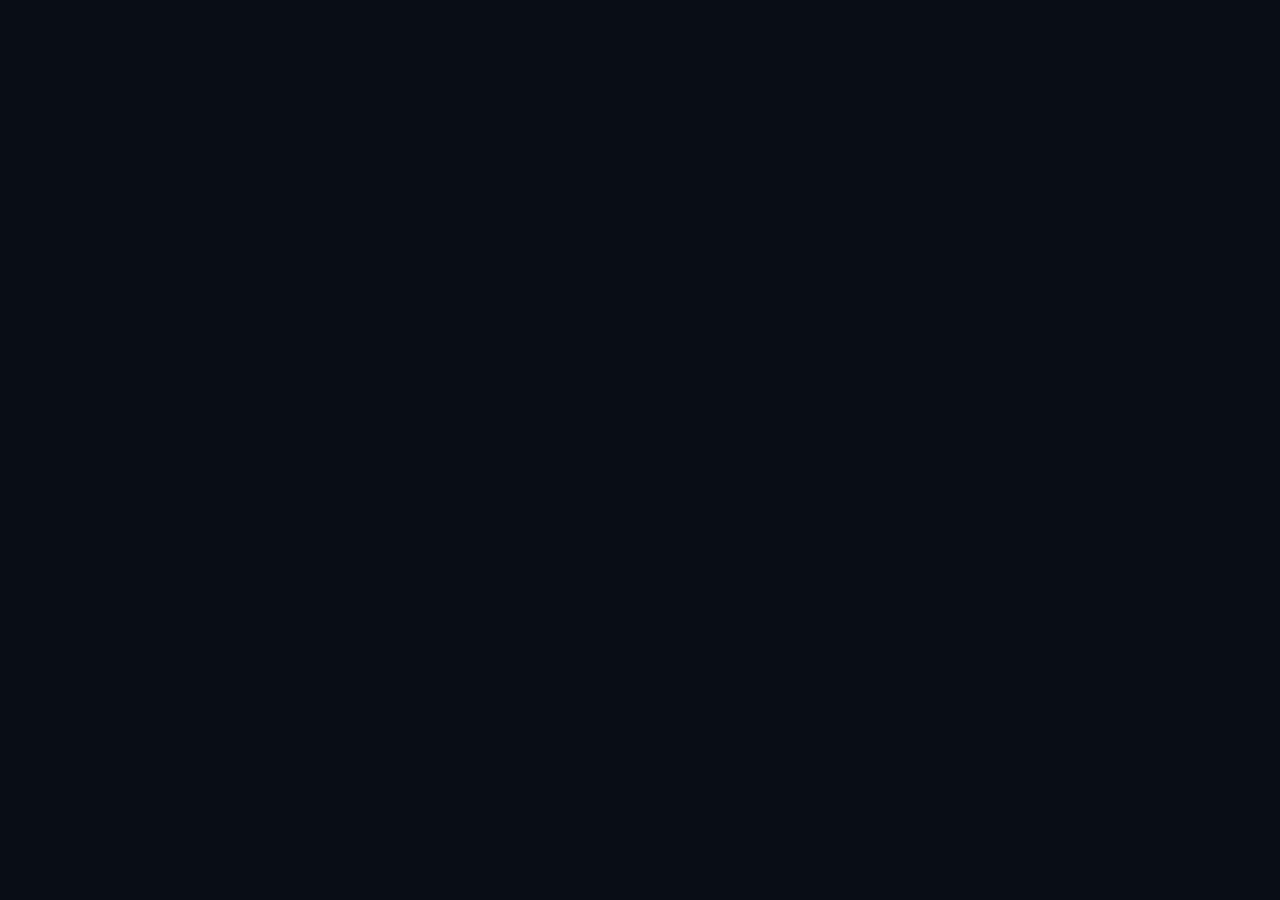
==== Test/index.html @ 2231ccc8 "Add files via upload" ====
<!DOCTYPE html>
<html lang="en">
<head>
  <meta charset="UTF-8">
  <meta name="viewport" content="width=device-width, initial-scale=1.0, maximum-scale=1.0, user-scalable=no, viewport-fit=cover">
  <meta name="robots" content="noindex, nofollow, noarchive">
  <meta name="apple-mobile-web-app-capable" content="yes">
  <meta name="apple-mobile-web-app-status-bar-style" content="black-translucent">
  <meta name="nanaphone-page-version" content="2.9.3">
  <script>
    window.__NANA_PAGE_VERSION = "2.9.3";
    (function () {
      function ok() {
        var sv = (getComputedStyle(document.documentElement).getPropertyValue('--nana-styles-version') || '').replace(/["'\s]/g, '');
        return window.__nanaAppLoaded === true && sv !== '';
      }
      setTimeout(function () {
        if (ok() || !document.body) return;
        var d = document.createElement('div');
        d.style.cssText = 'position:fixed;left:0;right:0;bottom:0;z-index:99999;background:#7c2d12;color:#fff;font:700 20px sans-serif;padding:14px;text-align:center;';
        d.innerText = 'Loading NanaPhone... (page v2.9.3) - retrying';
        document.body.appendChild(d);
      }, 15000);
      setInterval(function () { if (!ok()) window.location.reload(); }, 60000);
    })();
  </script>
  <title>NanaPhone Portal</title>
  <script crossorigin src="https://unpkg.com/@daily-co/daily-js"></script>
  <link rel="stylesheet" href="styles.css?v=2.9.3">
</head>
<body>
  <!-- Top 62px No-Touch Orientation Banner (Day, Time of Day, Date & Clock) -->
  <div id="nana-top-orientation-bar"></div>

  <div id="brightness-overlay" onclick="wakeScreenAndResetDimTimer()"></div>

  <div id="night-dimmer" onclick="wakeFromNightMode()">
    <div id="night-clock" style="font-size:5.5rem;font-weight:bold;color:#fef08a;"></div>
    <p style="margin:8px 0 4px 0;">🌙 Do Not Disturb / Night Mode</p>
    <p style="font-size:1.4rem;">Tap anywhere on screen to wake up for 15 minutes</p>
  </div>

  <!-- Supervisor PIN & Controls -->
  <div id="admin-pin-modal">
    <h1 id="admin-modal-title" style="font-size:1.9rem;color:#fef08a;margin:0;">⚙️ Supervisor & Tablet Controls</h1>
    <div class="file-versions-line" style="font-size:0.85rem;font-family:monospace;margin:2px 0 8px 0;"></div>
    <p id="admin-modal-sub" style="font-size:1rem;color:#cbd5e1;margin:4px 0 0 0;">Enter 4-digit Supervisor PIN to unlock settings & updates</p>
    <div id="pin-keypad-section" style="display:flex;flex-direction:column;align-items:center;">
      <div id="pin-dots-display" class="pin-dots"></div>
      <div id="pin-keypad-grid" class="keypad-grid"></div>
    </div>
    <div id="admin-actions-section" class="admin-actions-box">
      <div id="gear-settings-mount" style="width:100%;"></div>
      <div class="admin-grid-2col">
        <button class="admin-action-btn" style="background:#059669;color:#fff;" onclick="adminExecuteAction('update_apk')">⬇️ Update APK (nanaphone.apk)</button>
        <button class="admin-action-btn" style="background:#0d9488;color:#fff;" onclick="adminExecuteAction('update_web')">🔄 Reload Web UI & Cache</button>
        <button class="admin-action-btn" style="background:#7c3aed;color:#fff;" onclick="adminExecuteAction('pin_screen')">📌 Pin App Screen</button>
        <button class="admin-action-btn" style="background:#2563eb;color:#fff;" onclick="adminExecuteAction('settings')">⚙️ Android Settings</button>
        <button class="admin-action-btn" style="background:#0284c7;color:#fff;" onclick="adminExecuteAction('wifi')">📶 Wi-Fi Settings</button>
        <button class="admin-action-btn" style="background:#d97706;color:#000;" onclick="adminExecuteAction('launcher')">🏠 Lenovo Launcher</button>
      </div>
      <button class="admin-action-btn" style="width:100%;background:#22c55e;color:#000;font-size:1.3rem;" onclick="adminExecuteAction('relock')">🔒 Re-Lock Kiosk & Close Menu</button>
    </div>
  </div>

  <!-- Confirm Call Screen (15s Auto-Cancel) -->
  <div id="confirm-modal">
    <h1 id="confirm-prompt-title" style="font-size:3.2rem;color:#ffff00;margin:0 0 14px 0;">Call Family?</h1>
    <img id="confirm-photo" src="" alt="Family Member">
    <p id="confirm-missed-note" style="font-size:1.5rem;color:#fca5a5;margin:0 0 6px 0;font-weight:800;display:none;"></p>
    <p style="font-size:1.5rem;color:#cbd5e1;margin:0;">Cancels in <span id="confirm-timer" style="color:#f87171;font-weight:bold;">15</span>s</p>
    <div class="confirm-btn-row">
      <button class="confirm-btn" style="background:#22c55e;color:#000;" onclick="executeConfirmedCall()">📞 YES, CALL NOW</button>
      <button class="confirm-btn" style="background:#ef4444;color:#fff;" onclick="dismissCallConfirm()">✖ NO, GO BACK</button>
    </div>
  </div>

  <!-- Accidental End-Call Confirmation Modal on Family Screen -->
  <div id="end-call-confirm-modal">
    <div class="end-confirm-card">
      <div style="font-size:1.85rem;font-weight:900;color:#fef08a;">☎️ End Call with Nana?</div>
      <div style="font-size:1.05rem;color:#cbd5e1;font-weight:700;">Tap "Keep Talking" if you pressed End Call by accident.</div>
      <div style="display:flex;gap:14px;width:100%;margin-top:6px;">
        <button class="confirm-btn" style="flex:1;background:#22c55e;color:#000;font-size:1.25rem;padding:14px 10px;" onclick="dismissEndCallConfirm()">📞 Keep Talking</button>
        <button class="confirm-btn" style="flex:1;background:#ef4444;color:#fff;font-size:1.25rem;padding:14px 10px;" onclick="confirmFamilyEndCallNow()">☎️ Yes, End Call</button>
      </div>
    </div>
  </div>

  <!-- Yes / No Question Pop-Up Modal on Nana's Screen -->
  <div id="nana-question-modal">
    <div class="q-popup-card">
      <div class="q-sender-badge" id="q-popup-sender">💬 Question from Family</div>
      <div class="q-main-text" id="q-popup-text">Would you like a cup of tea?</div>
      <div class="q-btn-row">
        <button class="q-giant-choice q-yes-btn" onclick="submitNanaQuestionAnswer('YES')">✅ YES</button>
        <button class="q-giant-choice q-no-btn" onclick="submitNanaQuestionAnswer('NO')">✖ NO</button>
      </div>
    </div>
  </div>

  <!-- Senior Telegram Chat & Fullscreen Keyboard -->
  <div id="bulletin-modal" oncontextmenu="return false;">
    <div class="tg-header">
      <div class="nana-nav-pills">
        <button class="nav-pill-btn calls-pill" onclick="switchNanaMainTab('calls')">📞 Family Calls</button>
        <button class="nav-pill-btn chat-pill-x active-tab">✈️ Family Chat</button>
        <button class="nav-pill-btn radio-pill-x" onclick="switchNanaMainTab('radio')">🎻 Classic FM</button>
        <button class="nav-pill-btn video-pill-x" onclick="switchNanaMainTab('video')">🎬 Video</button>
      </div>
      <div id="tg-send-status" style="font-size:0.95rem;color:#4ade80;font-weight:800;">🟢 Connected to Family Group</div>
    </div>
    <div id="bulletin-posts-container" class="tg-chat-feed" onscroll="handleChatScroll(this)"></div>
    <div class="tg-composer-area">
      <div class="tg-input-row">
        <input id="nana-chat-input" type="hidden" value="" />
        <div id="nana-chat-display" class="tg-text-display" onclick="openSeniorKeyboard()">
          <span id="nana-chat-placeholder" class="tg-placeholder">Tap here to open big keyboard...</span>
          <span id="nana-chat-typed"></span><span id="nana-chat-cursor" class="tg-flashing-cursor"></span>
        </div>
        <button class="tg-send-btn" onclick="submitTypedNanaMessage()"><span>Send</span> <span>➤</span></button>
      </div>
    </div>
    <div id="senior-onscreen-keyboard" oncontextmenu="return false;">
      <div class="emoji-fav-row">
        <button class="emoji-key-btn" onpointerdown="typeSeniorKey('💋', event)">💋</button>
        <button class="emoji-key-btn" onpointerdown="typeSeniorKey('❤️', event)">❤️</button>
        <button class="emoji-key-btn" onpointerdown="typeSeniorKey('☘️', event)">☘️</button>
        <button class="emoji-key-btn" onpointerdown="typeSeniorKey('👍', event)">👍</button>
        <button class="emoji-key-btn" onpointerdown="typeSeniorKey('😘', event)">😘</button>
      </div>
      <div id="senior-kb-letters-container" class="kb-rows-wrapper"></div>
      <div class="kb-bottom-bar">
        <button class="kb-letter-btn kb-view-msgs-btn" style="background:#334155;color:#fff;" onclick="kbHideTapped()">🔽 View Messages</button>
        <button class="kb-letter-btn" style="background:var(--key-bg);" onpointerdown="typeSeniorKey(' ', event)">SPACE BAR</button>
        <button class="kb-letter-btn" style="background:#22c55e;color:#000;font-size:1.6rem;" onclick="submitTypedNanaMessage()">Send ➤</button>
      </div>
    </div>
  </div>

  <!-- Ringtone Setup Guide Modal -->
  <div id="phone-guide-modal">
    <h2 style="font-size:1.65rem;color:#fef08a;margin:0 0 6px 0;">🔔 Make Nana's Calls Ring Loudly</h2>
    <p style="font-size:0.95rem;color:#cbd5e1;margin:0 0 14px 0;max-width:600px;">Because Nana calls via Telegram notifications (6 rings over 50 seconds), follow the steps below so your phone rings loudly:</p>
    <div class="guide-tabs">
      <button id="tab-btn-ios" class="guide-tab-btn active" onclick="switchGuideTab('ios')">🍏 iPhone (iOS) Guide</button>
      <button id="tab-btn-android" class="guide-tab-btn" onclick="switchGuideTab('android')">🤖 Android Guide</button>
    </div>
    <div id="guide-content-ios" class="guide-box">
      <div class="guide-step"><strong>Step 1: Link the Telegram Bot</strong><br>Tap <em>"1. Connect Telegram"</em> on the main screen and tap <strong>Start</strong> in Telegram.</div>
      <div class="guide-step"><strong>Step 2: Set a Long Ringtone in Telegram</strong><br>Tap the Bot's name &rarr; <strong>Mute (Bell)</strong> &rarr; <strong>Customize</strong> &rarr; <strong>Sound</strong> and pick a long ringtone.</div>
      <div class="guide-step"><strong>Step 3: Bypass Do Not Disturb</strong><br>iPhone <strong>Settings</strong> &rarr; <strong>Focus</strong> &rarr; <strong>Do Not Disturb</strong> &rarr; <strong>Apps</strong> &rarr; add <strong>Telegram</strong>.</div>
    </div>
    <div id="guide-content-android" class="guide-box" style="display:none;">
      <div class="guide-step"><strong>Step 1: Link the Telegram Bot</strong><br>Tap <em>"1. Connect Telegram"</em> on the main screen and tap <strong>Start</strong> in Telegram.</div>
      <div class="guide-step"><strong>Step 2: Set a Long Ringtone</strong><br>Tap the Bot's name &rarr; <strong>Notifications</strong> &rarr; <strong>Customize</strong> &rarr; set Priority to <strong>Urgent</strong>.</div>
      <div class="guide-step"><strong>Step 3: Override Do Not Disturb</strong><br>Long-press Telegram icon &rarr; <strong>App Info</strong> &rarr; <strong>Notifications</strong> &rarr; toggle ON <strong>Override Do Not Disturb</strong>.</div>
    </div>
    <button class="cancel-btn" style="background:#22c55e;color:#000;padding:12px 40px;font-size:1.35rem;" onclick="closePhoneGuideModal()">✔ Got It</button>
  </div>

  <!-- 1. Nana's Main Grid Screen -->
  <div id="grid-screen" class="screen">
    <div class="header-bar">
      <div class="header-title" id="grid-header-title">Tap a photo to call family</div>
      <div class="header-pills">
        <div class="nav-pill-btn calls-pill active-tab" onclick="switchNanaMainTab('calls')">📞 Family Calls</div>
        <div class="chat-pill" onclick="openFamilyBulletin()">✈️ Family Chat <span id="chat-unread-badge" class="chat-unread-badge">NEW</span></div>
        <div class="radio-pill" onclick="openRadioScreen()">🎻 Classic FM</div>
        <div class="nav-pill-btn video-pill-x" onclick="openVideoScreen()">🎬 Video</div>
        <div id="clock" class="clock-pill">12:00</div>
        <div class="gear-pill" onclick="openAdminPinModal()">⚙️ v2.9.3</div>
      </div>
    </div>
    <div id="message-ticker-bar" class="message-ticker-bar" onclick="openFamilyBulletin()">
      <span id="ticker-preview-text">💬 New family message! Tap to open chat</span>
      <span style="font-weight:900;color:#fef08a;white-space:nowrap;">Open Chat ➔</span>
    </div>
    <div id="missed-call-banner">
      <div class="missed-label">📞 Missed Calls:</div>
      <div id="missed-chips-container" class="missed-chips-row"></div>
    </div>
    <div id="todays-calls-reassurance-banner">
      <span style="white-space:nowrap;color:#4ade80;">💚 Spoken to Today:</span>
      <div id="todays-calls-chips-container" class="todays-calls-chips"></div>
    </div>
    <div id="calling-off-card" style="flex:1;width:100%;flex-direction:column;align-items:center;justify-content:center;text-align:center;padding:24px;gap:18px;">
      <div style="font-size:4rem;">💬</div>
      <div style="font-size:2.2rem;font-weight:900;color:var(--text-accent);">Video calling is switched off for now</div>
      <div style="font-size:1.6rem;font-weight:700;color:var(--text-muted);">You can still read and send Family Chat messages and listen to Classic FM.</div>
      <button class="tone-btn" style="font-size:1.6rem;padding:14px 28px;" onclick="openFamilyBulletin()">✈️ Open Family Chat</button>
    </div>
    <div id="family-grid" class="family-grid"></div>
  </div>

  <!-- 1B. Nana's Radio Screen -->
  <div id="radio-screen" class="screen" style="justify-content:space-between;padding:68px 18px 24px 18px;">
    <div class="nana-top-nav">
      <div class="nana-nav-pills">
        <button class="nav-pill-btn calls-pill" onclick="switchNanaMainTab('calls')">📞 Family Calls</button>
        <button class="nav-pill-btn chat-pill-x" onclick="switchNanaMainTab('chat')">✈️ Family Chat</button>
        <button class="nav-pill-btn radio-pill-x active-tab">🎻 Classic FM</button>
        <button class="nav-pill-btn video-pill-x" onclick="switchNanaMainTab('video')">🎬 Video</button>
      </div>
      <div id="radio-status-label" style="font-size:1.45rem;font-weight:900;color:var(--text-accent);">Radio Off</div>
    </div>
    <div style="display:flex;flex-direction:column;align-items:center;justify-content:center;flex:1;width:100%;">
      <button class="giant-radio-btn" id="btn-classicfm" onclick="toggleClassicFM()">
        <span style="font-size:4rem;">🎻</span><span>Classic FM Radio</span>
        <span id="radio-action-prompt" style="font-size:1.25rem;font-weight:700;color:var(--text-muted);">(Tap to Start Radio)</span>
      </button>
    </div>
    <div style="width:100%;background:var(--bg-card);border:3px solid var(--border-main);border-radius:24px;padding:14px 18px;display:flex;align-items:center;justify-content:space-between;gap:12px;">
      <div style="font-size:1.35rem;font-weight:900;color:var(--text-accent);">🔊 Radio Vol: <span id="nana-vol-display">75%</span></div>
      <div style="display:flex;gap:12px;">
        <button class="vol-step-btn" style="font-size:1.5rem;padding:10px 22px;" onclick="adjustNanaRadioVolume(-15)">🔉 Quieter</button>
        <button class="vol-step-btn" style="font-size:1.5rem;padding:10px 22px;background:#0284c7;" onclick="adjustNanaRadioVolume(15)">🔊 Louder</button>
      </div>
      <button id="btn-bottom-radio-toggle" class="cancel-btn" style="font-size:1.35rem;padding:10px 24px;background:#059669;border-color:#4ade80;color:#fff;" onclick="toggleClassicFM()">▶️ Start Radio</button>
    </div>
    <audio id="nana-radio-stream" preload="none"></audio>
  </div>

  <!-- 1C. Nana's Video Player Screen -->
  <div id="video-screen" class="screen">
    <div class="nana-top-nav">
      <div class="nana-nav-pills">
        <button class="nav-pill-btn calls-pill" onclick="switchNanaMainTab('calls')">📞 Family Calls</button>
        <button class="nav-pill-btn chat-pill-x" onclick="switchNanaMainTab('chat')">✈️ Family Chat</button>
        <button class="nav-pill-btn radio-pill-x" onclick="switchNanaMainTab('radio')">🎻 Classic FM</button>
        <button class="nav-pill-btn video-pill-x active-tab">🎬 Video</button>
      </div>
      <div id="video-title-banner" style="font-size:1.3rem;font-weight:900;color:var(--text-accent);overflow:hidden;text-overflow:ellipsis;white-space:nowrap;">🎬 Family Video Player</div>
    </div>
    <div class="video-stage-box" id="video-stage-touch" onclick="handleVideoStageTap(event)">
      <video id="nana-video-el" playsinline preload="metadata"></video>
      <div id="video-tap-overlay">
        <div id="video-overlay-icon" style="font-size:4.2rem;">▶️</div>
        <div id="video-overlay-main">Tap Screen to Play Video</div>
        <div id="video-overlay-sub" style="font-size:1.35rem;color:#cbd5e1;font-weight:700;">Touching the screen while playing pauses the video</div>
      </div>
    </div>
	<div class="video-bottom-bar">
      <div style="font-size:1.35rem;font-weight:900;color:var(--text-accent);">🔊 Video Vol: <span id="nana-video-vol-display">80%</span></div>
      <div style="display:flex;gap:12px;">
        <button class="vol-step-btn" style="font-size:1.45rem;padding:10px 22px;" onclick="adjustNanaVideoVolume(-15)">🔉 Quieter</button>
        <button class="vol-step-btn" style="font-size:1.45rem;padding:10px 22px;background:#0284c7;" onclick="adjustNanaVideoVolume(15)">🔊 Louder</button>
      </div>
      <div style="display:flex;gap:10px;">
        <button id="btn-bottom-video-toggle" class="cancel-btn" style="font-size:1.35rem;padding:10px 22px;background:#059669;border-color:#4ade80;color:#fff;" onclick="toggleNanaVideoPlayback()">▶️ Play Video</button>
        <button class="cancel-btn" style="font-size:1.2rem;padding:10px 16px;background:#334155;border-color:#94a3b8;color:#fff;" onclick="restartNanaVideoFromBeginning()">⏮️ Restart</button>
      </div>
    </div>
  </div>

  <!-- 2. Outbound Call Screen -->
  <div id="outbound-screen" class="screen" style="background:#1e1b4b;justify-content:center;padding-top:68px;">
    <img id="outbound-photo" src="" style="width:180px;height:180px;border-radius:50%;border:7px solid #fff;margin-bottom:14px;object-fit:cover;">
    <h1 id="outbound-title" style="font-size:3.4rem;margin:0 0 8px 0;color:#fef08a;">Calling...</h1>
    <p id="outbound-sub" style="font-size:1.8rem;color:#cbd5e1;margin:0 0 20px 0;">Ringing their mobile now (1/6)...</p>
    <button class="cancel-btn" onclick="endCall(true)">✖ Cancel Call</button>
  </div>

  <!-- 3. Incoming Ring Screen -->
  <div id="ringing-screen" class="screen" style="background:#064e3b;justify-content:center;cursor:pointer;padding-top:68px;" onclick="answerCallAsNana()">
    <img id="caller-photo" src="" style="width:160px;height:160px;border-radius:50%;border:6px solid #fff;margin-bottom:10px;object-fit:cover;">
    <h1 id="caller-title" style="font-size:3.6rem;color:#fef08a;margin:0 0 14px 0;">Incoming Call!</h1>
    <button class="giant-btn" style="pointer-events:none;">📞 TOUCH ANYWHERE<br>TO ANSWER</button>
  </div>

  <!-- 4. Active Video Call Screen -->
  <div id="call-screen" class="screen" onclick="resetIdleTimer()">
    <div id="call-status-pill">🟢 Connected — Speak Normally</div>
    <div id="call-connecting-banner">📹 Connecting video...</div>
    <div id="in-call-volume-bar" style="flex-wrap:wrap;justify-content:flex-end;">
      <span>🔊 Tablet Vol: <strong id="in-call-vol-label" style="color:#fef08a;">85%</strong></span>
      <button class="vol-step-btn" onclick="stepNanaCallVolume(-15)">−</button>
      <button class="vol-step-btn" onclick="stepNanaCallVolume(15)">+</button>
      <button id="btn-family-voice-boost" class="vol-step-btn" style="background:#7c3aed;border-color:#fef08a;" onclick="cycleFamilyVoiceBoost()" title="Amplify Nana's incoming voice on your phone/laptop up to 300%">📢 Boost Nana: 180%</button>
      <button class="vol-step-btn" style="background:#0f766e;" onclick="switchFamilyCamera()">🔄 Flip Cam</button>
      <button id="in-call-settings-btn" class="vol-step-btn" style="background:#334155;display:none;" onclick="openSettingsModal()">⚙️</button>
    </div>
    <video id="remote-video" autoplay playsinline muted poster="[data-uri]"></video>
    <audio id="remote-audio" autoplay playsinline></audio>
    <video id="local-video" autoplay playsinline muted poster="[data-uri]"></video>
    <button id="hangup-btn" class="hangup-btn" onclick="promptEndCallConfirmation()">End Call</button>
  </div>

  <!-- 5. Family Member Screen (Organized into 3 Clean Tabs) -->
  <div id="family-screen" class="screen" style="justify-content:flex-start;gap:8px;padding:12px 12px 28px 12px;overflow-y:auto;">
    <div style="display:flex;align-items:center;gap:12px;margin-top:4px;">
      <img id="family-self-photo" src="" style="width:56px;height:56px;border-radius:50%;object-fit:cover;border:3px solid #fff;">
      <h1 id="family-greeting" style="font-size:1.45rem;margin:0;">Call Nana</h1>
    </div>
    <div id="nana-presence-card" style="background:#1e293b;border:2px solid #38bdf8;border-radius:14px;padding:8px 14px;font-size:0.95rem;line-height:1.4;width:92vw;max-width:540px;">Checking tablet status...</div>
    <button id="family-ring-btn" class="giant-btn" style="height:11vh;min-height:74px;font-size:1.85rem;width:92vw;max-width:540px;border-width:5px;border-radius:26px;" onclick="startCallFromFamily()">📹 Ring Nana Now</button>

    <div style="display:flex;gap:8px;width:92vw;max-width:540px;">
      <button class="tone-btn" style="flex:1;background:#0088cc;border-color:#7dd3fc;" onclick="openFamilyBulletin()">✈️ Family Chat</button>
      <button id="family-controls-btn" class="tone-btn" style="flex:1;background:#1e293b;border-color:#facc15;color:#fef08a;display:none;" onclick="openSettingsModal()">⚙️ Controls</button>
    </div>

    <!-- Family Portal 3-Tab Bar: 1. Availability -> 2. Ask Nana -> 3. Entertainment -->
    <div class="fam-tabs-bar">
      <button id="fam-tab-btn-avail" class="fam-tab-btn active" onclick="switchFamilyPortalTab('avail')">⏰ Availability</button>
      <button id="fam-tab-btn-ask" class="fam-tab-btn" onclick="switchFamilyPortalTab('ask')">❓ Ask Nana</button>
      <button id="fam-tab-btn-media" class="fam-tab-btn" onclick="switchFamilyPortalTab('media')">🎬 Entertainment</button>
    </div>

    <!-- Tab 1: Availability & Setup -->
    <div id="fam-pane-avail" class="fam-tab-pane active">
      <div class="settings-card" id="hide-me-card" style="width:100%;margin-bottom:0;padding:10px 12px;">
        <div class="settings-label" style="font-size:1.02rem;margin-bottom:2px;"><span>🙈 Hide Me Temporarily</span></div>
        <div class="settings-sub hide-status-lbl" style="font-weight:800;margin-bottom:6px;"></div>
        <div class="opt-row">
          <button class="opt-btn" style="padding:7px 4px;font-size:0.88rem;" onclick="hideMeFromNana('30m')">30m</button>
          <button class="opt-btn" style="padding:7px 4px;font-size:0.88rem;" onclick="hideMeFromNana('1h')">1h</button>
          <button class="opt-btn" style="padding:7px 4px;font-size:0.88rem;" onclick="hideMeFromNana('2h')">2h</button>
          <button class="opt-btn" style="padding:7px 4px;font-size:0.88rem;" onclick="hideMeFromNana('5h')">5h</button>
          <button class="opt-btn" style="padding:7px 4px;font-size:0.88rem;" onclick="hideMeFromNana('tomorrow')">🌅 7am</button>
          <button class="opt-btn" style="padding:7px 4px;font-size:0.88rem;" onclick="hideMeFromNana('manual')">♾️ Off</button>
          <button class="opt-btn" style="padding:7px 8px;font-size:0.88rem;background:#064e3b;border-color:#22c55e;color:#fef08a;" onclick="showMeToNana()">👁️ Show</button>
        </div>
      </div>

      <div class="settings-card" id="call-hours-card" style="width:100%;margin-bottom:0;padding:10px 12px;">
        <div class="settings-label" style="font-size:1.02rem;margin-bottom:2px;">
          <span>⏰ My Daily Calling Hours</span>
          <span id="call-hours-tz-badge" style="font-size:0.8rem;color:#38bdf8;font-weight:800;"></span>
        </div>
        <div id="call-hours-status-lbl" class="settings-sub" style="font-weight:800;margin-bottom:6px;color:#4ade80;">🌐 Nana can call you anytime</div>
        <div class="opt-row" style="margin-bottom:8px;">
          <button id="btn-sched-anytime" class="opt-btn selected" style="padding:7px 8px;font-size:0.88rem;" onclick="setMyCallScheduleMode(false)">🌐 Anytime (24h)</button>
          <button id="btn-sched-custom" class="opt-btn" style="padding:7px 8px;font-size:0.88rem;" onclick="setMyCallScheduleMode(true)">🕒 Limit My Hours</button>
        </div>
        <div id="call-hours-pickers" style="display:none;align-items:center;gap:8px;flex-wrap:wrap;">
          <span style="font-size:0.88rem;color:#cbd5e1;font-weight:800;">From:</span>
          <select id="sched-start-hour" class="tz-select" onchange="saveMyCallScheduleHours()"></select>
          <span style="font-size:0.88rem;color:#cbd5e1;font-weight:800;">To:</span>
          <select id="sched-end-hour" class="tz-select" onchange="saveMyCallScheduleHours()"></select>
        </div>
      </div>

      <div style="display:flex;gap:8px;width:100%;">
        <a id="telegram-link-btn" href="#" target="_blank" class="tone-btn" style="flex:1;background:#0284c7;border-color:#38bdf8;">🔔 1. Connect Telegram</a>
        <button class="tone-btn" style="flex:1;background:#0f172a;border-color:#22c55e;color:#86efac;" onclick="openPhoneGuideModal()">📱 2. Ringtone Guide</button>
      </div>
    </div>

    <!-- Tab 2: Ask Nana a Yes/No Question + Last 5 Questions History -->
    <div id="fam-pane-ask" class="fam-tab-pane">
      <div class="settings-card" style="width:100%;margin-bottom:0;padding:12px;">
        <div class="settings-label" style="font-size:1.02rem;">
          <span>❓ Pop-Up Yes/No Question on Nana's Screen</span>
          <span id="fam-q-status" style="font-size:0.85rem;color:#38bdf8;">Idle</span>
        </div>
        <div class="settings-sub" style="margin-bottom:8px;">Pops up a giant Yes/No question on Nana's screen and posts her answer to Family Chat.</div>
        <input id="fam-q-input" class="family-input-box" type="text" placeholder="Type a Yes/No question for Nana..." />
        <div class="opt-row" style="margin-bottom:8px;">
          <button id="btn-q-voice-loud" class="opt-btn selected" style="padding:7px 8px;font-size:0.86rem;" onclick="setFamilyQuestionSilentMode(false)">🔊 Read Aloud</button>
          <button id="btn-q-voice-silent" class="opt-btn" style="padding:7px 8px;font-size:0.86rem;" onclick="setFamilyQuestionSilentMode(true)">🔇 Silent Pop-Up</button>
        </div>
        <div class="opt-row">
          <button class="opt-btn" style="background:#059669;border-color:#4ade80;color:#fff;" onclick="sendQuestionToNana()">📤 Send Pop-Up</button>
          <button class="opt-btn" style="background:#7f1d1d;border-color:#f87171;color:#fff;flex:0.45;" onclick="clearQuestionOnNana()">✖ Clear</button>
        </div>
        <div style="margin-top:12px;border-top:2px solid #334155;padding-top:10px;width:100%;">
          <div class="settings-sub" style="margin-bottom:4px;font-weight:800;color:#fef08a;">🕘 Last 5 Questions Asked by Family:</div>
          <div id="fam-q-history-box" class="fam-q-history-list"></div>
        </div>
      </div>
    </div>

    <!-- Tab 3: Entertainment (Radio & Video Queue) -->
    <div id="fam-pane-media" class="fam-tab-pane">
      <div class="settings-card" style="width:100%;margin-bottom:0;padding:10px 12px;">
        <div class="settings-label" style="font-size:1.02rem;"><span>🎻 Classic FM Radio On Nana's Tablet</span><span id="lbl-remote-ent-status" style="color:#4ade80;font-size:0.9rem;">Off</span></div>
        <div class="opt-row">
          <button class="opt-btn" id="fam-ent-classicfm" onclick="remoteSetEntertainment('classicfm')">🎻 Turn ON</button>
          <button class="opt-btn" style="background:#7f1d1d;border-color:#f87171;color:#fff;" onclick="remoteSetEntertainment('off')">⏹️ Turn OFF</button>
        </div>
      </div>

      <div class="settings-card" style="width:100%;margin-bottom:0;padding:10px 12px;">
        <div class="settings-label" style="font-size:1.02rem;">
          <span id="fam-vid-form-heading">🎬 Video Queue on Nana's Tablet</span>
          <span id="fam-vid-status" style="font-size:0.85rem;color:#4ade80;">Stopped</span>
        </div>
        <button id="btn-toggle-admin-drawer" class="admin-drawer-toggle" style="display:none;" onclick="toggleAdminVideoDrawer()">➕ Add / Edit Video Links & Sort Queue ▾</button>
        <div id="fam-admin-video-editor" style="display:none;background:#090d16;border:1px solid #334155;border-radius:12px;padding:8px;margin-bottom:6px;">
          <input id="fam-vid-title" class="family-input-box" type="text" placeholder="Video Title (e.g. Judge John Deed - Ep 1)" />
          <input id="fam-vid-url" class="family-input-box" type="url" placeholder="Video URL (https://server/video.mkv or .mp4)" />
          <input id="fam-vid-sub" class="family-input-box" type="url" placeholder="Optional Subtitles URL (.vtt or .srt)" />
          <div id="fam-vid-add-row" class="opt-row" style="margin-bottom:6px;">
            <button class="opt-btn" style="background:#0284c7;border-color:#7dd3fc;color:#fff;" onclick="addVideoToQueue(false)">➕ Add to Queue</button>
            <button class="opt-btn" style="background:#7c3aed;border-color:#c4b5fd;color:#fff;" onclick="addVideoToQueue(true)">▶️ Add & Play Now</button>
          </div>
          <div id="fam-vid-edit-row" class="opt-row" style="margin-bottom:6px;display:none;">
            <button class="opt-btn" style="background:#d97706;border-color:#fef08a;color:#000;" onclick="saveEditedQueueItem()">💾 Save Changes</button>
            <button class="opt-btn" style="background:#334155;border-color:#94a3b8;color:#fff;flex:0.45;" onclick="cancelEditQueueItem()">✖ Cancel</button>
          </div>
          <div class="opt-row">
            <button class="opt-btn" style="padding:5px 4px;font-size:0.78rem;" onclick="sortVideoQueue('alpha_asc')">🔤 A–Z</button>
            <button class="opt-btn" style="padding:5px 4px;font-size:0.78rem;" onclick="sortVideoQueue('alpha_desc')">🔤 Z–A</button>
            <button class="opt-btn" style="padding:5px 4px;font-size:0.78rem;" onclick="sortVideoQueue('views_asc')">👁️ Views ↑</button>
            <button class="opt-btn" style="padding:5px 4px;font-size:0.78rem;" onclick="sortVideoQueue('views_desc')">👁️ Views ↓</button>
          </div>
        </div>
        <div id="fam-queue-container" class="fam-queue-list"></div>
        <div class="opt-row">
          <button class="opt-btn" style="background:#334155;border-color:#94a3b8;color:#fff;flex:0.6;" onclick="remoteCommandVideo('prev')">⏮️ Prev</button>
          <button class="opt-btn" style="background:#059669;border-color:#4ade80;color:#fff;" onclick="remoteCommandVideo('play')">▶️ Play</button>
          <button class="opt-btn" style="background:#b45309;border-color:#fde047;color:#fff;" onclick="remoteCommandVideo('pause')">⏸️ Pause</button>
          <button class="opt-btn" style="background:#334155;border-color:#94a3b8;color:#fff;flex:0.6;" onclick="remoteCommandVideo('next')">⏭️ Next</button>
        </div>
      </div>
    </div>
  </div>

  <!-- 6. Family Pickup Screen -->
  <div id="family-pickup-screen" class="screen" style="background:#064e3b;justify-content:center;gap:20px;padding:24px;">
    <h1 style="font-size:2.6rem;color:#fef08a;margin:0;">🚨 Nana is Calling You!</h1>
    <p style="font-size:1.25rem;color:#e2e8f0;margin:0;">Tap the green button below to connect your camera and microphone:</p>
    <button class="giant-btn" style="height:36vh;font-size:2.4rem;" onclick="confirmFamilyPickupFromTelegram()">📞 TAP TO CONNECT<br>WITH NANA</button>
    <button class="cancel-btn" style="font-size:1.4rem;padding:12px 32px;" onclick="endCall(true)">✖ Decline</button>
  </div>

  <!-- Remote Family Settings Modal -->
  <div id="settings-modal">
    <h2 style="font-size:1.7rem;color:#fef08a;margin:0 0 4px 0;">⚙️ Remote Tablet Controls</h2>
    <p style="font-size:0.95rem;color:#cbd5e1;margin:0 0 8px 0;">All changes apply immediately to Nana's tablet over Firebase.</p>
    <div class="file-versions-line" style="font-size:0.85rem;font-family:monospace;margin:2px 0 10px 0;"></div>
    <div id="family-settings-mount" style="width:100%;display:flex;flex-direction:column;align-items:center;">
      <div id="shared-settings-cards" style="width:100%;display:flex;flex-direction:column;align-items:center;"></div>
    </div>
    <button class="cancel-btn" style="background:#22c55e;color:#000;padding:12px 40px;font-size:1.4rem;" onclick="closeSettingsModal()">✔ Done</button>
  </div>

  <!-- Secure Auth Error Screen -->
  <div id="auth-error-screen" class="screen" style="background:#450a0a;justify-content:center;gap:18px;">
    <h1 style="font-size:2.4rem;margin:0;">🔒 Private Family Portal</h1>
    <p style="margin:0;">Please open this page using your personal link from the Family Telegram Bot, or enter the family access key below:</p>
    <div style="display:flex;gap:10px;align-items:center;justify-content:center;flex-wrap:wrap;margin-top:8px;">
      <input id="manual-key-input" type="password" placeholder="Enter Family Key..." style="font-size:1.4rem;padding:12px 18px;border-radius:14px;border:3px solid #fef08a;background:#0f172a;color:#fff;text-align:center;user-select:text;-webkit-user-select:text;" />
      <button class="confirm-btn" style="background:#22c55e;color:#000;font-size:1.4rem;padding:12px 24px;" onclick="submitManualKey()">🔓 Unlock</button>
    </div>
  </div>

  <script type="module" src="nana-core.js?v=2.9.3"></script>
  <script type="module" src="nana-settings.js?v=2.9.3"></script>
  <script type="module" src="nana-chat.js?v=2.9.3"></script>
  <script type="module" src="nana-video.js?v=2.9.3"></script>
  <script type="module" src="nana-popups.js?v=2.9.3"></script>
  <script type="module" src="nana-telemetry.js?v=2.9.3"></script>
  <script type="module" src="app.js?v=2.9.3"></script>
</body>
</html>
---- Test/styles.css ----
:root {
  --nana-styles-version: "2.9.3";
  --bg-main: #090d16; --bg-panel: #17212b; --bg-card: #1e293b; --bg-nameplate: #0f172a;
  --text-main: #ffffff; --text-accent: #fef08a; --text-muted: #cbd5e1;
  --border-main: #94a3b8; --border-accent: #facc15;
  --bubble-in-bg: #182533; --bubble-in-border: #38bdf8;
  --bubble-out-bg: #1e3a5f; --bubble-out-border: #fef08a;
  --key-bg: #1e293b; --key-text: #ffffff; --key-border: #cbd5e1;
  --input-bg: #0e1621; --input-text: #fef08a;
}
body.theme-yellow-black {
  --bg-main: #000; --bg-panel: #000; --bg-card: #0a0a0a; --bg-nameplate: #000;
  --text-main: #ff0; --text-accent: #ff0; --text-muted: #fde047;
  --border-main: #ff0; --border-accent: #fff;
  --bubble-in-bg: #000; --bubble-in-border: #ff0; --bubble-out-bg: #1a1a00; --bubble-out-border: #fff;
  --key-bg: #000; --key-text: #ff0; --key-border: #ff0; --input-bg: #000; --input-text: #ff0;
}
body.theme-white-black {
  --bg-main: #000; --bg-panel: #0a0a0a; --bg-card: #121212; --bg-nameplate: #000;
  --text-main: #fff; --text-accent: #fff; --text-muted: #e2e8f0;
  --border-main: #fff; --border-accent: #fff;
  --bubble-in-bg: #0a0a0a; --bubble-in-border: #fff; --bubble-out-bg: #1e293b; --bubble-out-border: #fff;
  --key-bg: #000; --key-text: #fff; --key-border: #fff; --input-bg: #000; --input-text: #fff;
}
body.theme-black-cream {
  --bg-main: #fffbeb; --bg-panel: #fef3c7; --bg-card: #fff; --bg-nameplate: #fde68a;
  --text-main: #000; --text-accent: #000; --text-muted: #1e293b;
  --border-main: #000; --border-accent: #000;
  --bubble-in-bg: #fff; --bubble-in-border: #000; --bubble-out-bg: #fef08a; --bubble-out-border: #000;
  --key-bg: #fff; --key-text: #000; --key-border: #000; --input-bg: #fff; --input-text: #000;
}
* { box-sizing: border-box; user-select: none; -webkit-user-select: none; -webkit-touch-callout: none; touch-action: manipulation; }
body, html { margin: 0; padding: 0; width: 100vw; height: 100vh; height: 100dvh; background: var(--bg-main); color: var(--text-main); font-family: system-ui, -apple-system, sans-serif; overflow: hidden; }
.screen { display: none; width: 100vw; height: 100vh; height: 100dvh; flex-direction: column; align-items: center; justify-content: flex-start; padding: 68px 18px 16px 18px; gap: 8px; text-align: center; overflow: hidden; background: var(--bg-main); }
.active { display: flex; }

.header-bar { width: 100%; display: flex; justify-content: space-between; align-items: center; gap: 10px; padding: 2px 4px; flex-shrink: 0; }
.header-title { font-size: clamp(1.3rem, 2.1vw, 1.85rem); font-weight: 900; color: var(--text-accent); white-space: nowrap; overflow: hidden; text-overflow: ellipsis; }
.header-pills { display: flex; gap: 8px; align-items: center; flex-shrink: 0; }
.pill, .clock-pill { font-size: clamp(1.2rem, 1.9vw, 1.55rem); font-weight: 900; color: var(--text-accent); background: var(--bg-card); padding: 6px 14px; border-radius: 14px; border: 3px solid var(--border-main); white-space: nowrap; cursor: pointer; }
.chat-pill, .radio-pill { position: relative; font-size: clamp(1.2rem, 1.9vw, 1.55rem); font-weight: 900; color: #fff; background: #006699; padding: 6px 16px; border-radius: 14px; border: 3px solid #fff; white-space: nowrap; cursor: pointer; box-shadow: 0 4px 12px rgba(0,0,0,0.5); }
.radio-pill { background: #047857; }
body.theme-black-cream .chat-pill { border-color: #000; background: #0284c7; }
body.theme-black-cream .radio-pill, body.theme-black-cream .message-ticker-bar, body.theme-black-cream .tg-back-home-btn, body.theme-black-cream .tg-send-btn { border-color: #000; }
.chat-unread-badge { display: none; position: absolute; top: -8px; right: -8px; background: #dc2626; color: #ff0; border: 2px solid #fff; border-radius: 999px; padding: 1px 8px; font-size: 0.95rem; font-weight: 900; animation: pulseMissed 1.4s infinite; }
.gear-pill { font-size: 1.05rem; font-weight: 900; color: var(--text-main); background: var(--bg-card); padding: 6px 10px; border-radius: 12px; border: 2px solid var(--border-main); white-space: nowrap; cursor: pointer; }

.message-ticker-bar { display: none; width: 100%; background: #006699; border: 3px solid #fff; border-radius: 14px; padding: 7px 16px; justify-content: space-between; align-items: center; gap: 12px; flex-shrink: 0; font-size: clamp(1.1rem, 1.8vw, 1.3rem); font-weight: 900; color: #fff; cursor: pointer; }
#ticker-preview-text { white-space: nowrap; overflow: hidden; text-overflow: ellipsis; flex: 1; text-align: left; }
#missed-call-banner { display: none; width: 100%; background: #7f1d1d; border: 3px solid #fef08a; border-radius: 14px; padding: 6px 14px; align-items: center; justify-content: space-between; gap: 10px; flex-shrink: 0; animation: pulseMissed 1.5s infinite; overflow-x: auto; }
@keyframes pulseMissed { 0%, 100% { background: #7f1d1d; } 50% { background: #b91c1c; } }
.missed-label { font-size: clamp(1.1rem, 1.8vw, 1.35rem); font-weight: 900; color: #ff0; white-space: nowrap; }
.missed-chips-row { display: flex; gap: 8px; align-items: center; }
.missed-chip-btn { background: #22c55e; color: #000; font-size: clamp(1rem, 1.6vw, 1.2rem); font-weight: 900; border: 3px solid #fff; border-radius: 12px; padding: 5px 14px; white-space: nowrap; cursor: pointer; }

/* Today's Completed Calls Reassurance Banner */
#todays-calls-reassurance-banner { display: none; width: 100%; background: #064e3b; border: 3px solid #4ade80; border-radius: 16px; padding: 8px 16px; align-items: center; justify-content: flex-start; gap: 12px; flex-shrink: 0; color: #ffffff; font-size: clamp(1.15rem, 1.9vw, 1.45rem); font-weight: 900; text-align: left; box-shadow: 0 4px 12px rgba(0,0,0,0.4); }
body.theme-yellow-black #todays-calls-reassurance-banner { background: #000; border-color: #ff0; color: #ff0; }
body.theme-white-black #todays-calls-reassurance-banner { background: #121212; border-color: #fff; color: #fff; }
body.theme-black-cream #todays-calls-reassurance-banner { background: #dcfce7; border-color: #000; color: #000; }
.todays-calls-chips { display: flex; flex-wrap: wrap; gap: 8px; align-items: center; }
.todays-call-pill { background: rgba(15, 23, 42, 0.75); border: 2px solid #fef08a; color: #fef08a; padding: 3px 12px; border-radius: 12px; font-size: clamp(1.05rem, 1.7vw, 1.35rem); font-weight: 900; white-space: nowrap; }
body.theme-black-cream .todays-call-pill { background: #fff; border-color: #000; color: #000; }

.family-grid { display: grid; grid-template-columns: repeat(4, minmax(0, 1fr)); grid-template-rows: repeat(2, minmax(0, 1fr)); gap: 12px; width: 100%; flex: 1; min-height: 0; padding-top: 6px; }
.family-card { position: relative; width: 100%; height: 100%; min-height: 0; background: var(--bg-card); border: 4px solid var(--border-main); border-radius: 22px; display: flex; flex-direction: column; align-items: center; justify-content: space-between; cursor: pointer; padding: 8px 8px 6px 8px; box-shadow: 0 8px 18px rgba(0,0,0,0.5); transition: transform 0.1s; }
.family-card.has-missed { border-color: #ef4444; background: #450a0a; animation: pulseCardMissed 1.6s infinite; }
@keyframes pulseCardMissed { 0%, 100% { border-color: #ef4444; } 50% { border-color: #ff0; } }
.missed-card-badge { position: absolute; top: 6px; right: 6px; z-index: 20; background: #dc2626; color: #ff0; border: 3px solid #fff; border-radius: 12px; padding: 2px 10px; font-size: clamp(0.9rem, 1.4vw, 1.15rem); font-weight: 900; box-shadow: 0 4px 12px rgba(0,0,0,0.75); white-space: nowrap; }
.family-card:active { transform: scale(0.96); border-color: #22c55e; }
.photo-wrapper { flex: 1; min-height: 0; display: flex; align-items: center; justify-content: center; width: 100%; overflow: hidden; padding: 2px; }
.family-card img { height: 100%; max-height: 110px; aspect-ratio: 1/1; border-radius: 50%; object-fit: cover; border: 4px solid var(--border-main); background: var(--bg-nameplate); }
.contact-nameplate { width: 100%; background: var(--bg-nameplate); border: 3px solid var(--border-accent); border-radius: 12px; padding: 4px 6px; margin-top: 4px; font-size: clamp(1.3rem, 2.3vw, 1.8rem); font-weight: 900; color: var(--text-accent); line-height: 1.15; white-space: nowrap; overflow: hidden; text-overflow: ellipsis; flex-shrink: 0; }

#bulletin-modal { display: none; position: fixed; inset: 0; background: var(--bg-main); z-index: 135; flex-direction: column; overflow: hidden; }
.tg-header { width: 100%; background: var(--bg-panel); border-bottom: 4px solid var(--border-main); padding: 68px 16px 10px 16px; display: flex; justify-content: space-between; align-items: center; gap: 12px; flex-shrink: 0; }
.tg-back-home-btn { background: #22c55e; color: #000; border: 3px solid #fff; border-radius: 18px; padding: 10px 22px; font-size: clamp(1.25rem, 2.1vw, 1.65rem); font-weight: 900; cursor: pointer; display: flex; align-items: center; gap: 8px; }
.tg-header-info { display: flex; align-items: center; gap: 10px; text-align: left; flex: 1; }
.tg-avatar-circle { width: 46px; height: 46px; border-radius: 50%; background: #0088cc; color: #fff; display: flex; align-items: center; justify-content: center; font-size: 1.5rem; font-weight: 900; border: 2px solid var(--border-main); flex-shrink: 0; }
.tg-chat-feed { width: 100%; flex: 1; overflow-y: auto; padding: 14px 18px; display: flex; flex-direction: column; gap: 12px; }
.tg-bubble { max-width: 85%; padding: 12px 16px; border-radius: 20px; text-align: left; display: flex; flex-direction: column; gap: 6px; flex-shrink: 0; }
.tg-bubble.incoming { align-self: flex-start; background: var(--bubble-in-bg); border: 3px solid var(--bubble-in-border); border-bottom-left-radius: 4px; }
.tg-bubble.outgoing { align-self: flex-end; background: var(--bubble-out-bg); border: 3px solid var(--bubble-out-border); border-bottom-right-radius: 4px; }
.tg-bubble.unread-msg { border-width: 4px; border-color: #ff0; box-shadow: 0 0 18px rgba(254,240,138,0.5); }
.tg-new-tag { background: #dc2626; color: #ff0; border: 2px solid #fff; border-radius: 8px; padding: 1px 8px; font-size: 0.95rem; font-weight: 900; margin-left: 8px; }
.tg-read-receipt { font-size: 0.9rem; font-weight: 800; padding: 2px 8px; border-radius: 8px; align-self: flex-end; margin-top: 2px; }
.tg-read-receipt.read { color: #4ade80; background: rgba(6, 78, 59, 0.6); border: 1px solid #22c55e; }
.tg-read-receipt.unread { color: #fbbf24; background: rgba(120, 53, 15, 0.5); border: 1px solid #f59e0b; }
.tg-unread-divider { width: 100%; background: #dc2626; color: #ff0; border: 4px solid #fff; border-radius: 16px; padding: 10px 16px; font-size: clamp(1.3rem, 2.2vw, 1.7rem); font-weight: 900; text-align: center; margin: 8px 0; animation: pulseMissed 1.5s infinite; scroll-margin-top: 12px; flex-shrink: 0; }
.tg-sender-row { display: flex; justify-content: space-between; align-items: center; gap: 14px; }
.tg-sender-name { font-size: 1.3rem; font-weight: 900; color: var(--text-accent); }
.tg-msg-time { font-size: 1rem; color: var(--text-muted); font-weight: 800; }
.tg-msg-text { font-size: clamp(1.45rem, 2.4vw, 1.85rem); line-height: 1.35; color: var(--text-main); font-weight: 800; word-wrap: break-word; }
.tg-chat-photo { width: 100%; max-height: 360px; object-fit: contain; border-radius: 14px; margin-top: 4px; background: #000; border: 2px solid var(--border-main); display: block; }
.tg-speak-chip { align-self: flex-start; background: #0284c7; color: #fff; border: 2px solid #fff; border-radius: 12px; padding: 6px 14px; font-size: 1.1rem; font-weight: 900; cursor: pointer; }

.tg-composer-area { width: 100%; background: var(--bg-panel); border-top: 4px solid var(--border-main); padding: 12px 18px 68px 18px; display: flex; flex-direction: column; gap: 8px; flex-shrink: 0; }
.tg-input-row { display: flex; gap: 10px; width: 100%; align-items: center; }
.tg-text-display { flex: 1; min-height: 64px; background: var(--input-bg); color: var(--input-text); border: 4px solid var(--border-accent); border-radius: 28px; padding: 10px 22px; font-size: 1.7rem; font-weight: 900; display: flex; align-items: center; text-align: left; cursor: pointer; overflow-x: auto; white-space: pre; }
.tg-placeholder { color: var(--text-muted); font-weight: 800; font-size: 1.45rem; }
.tg-flashing-cursor { display: none; width: 4px; height: 1.85rem; background: var(--text-accent); margin-left: 3px; flex-shrink: 0; animation: blinkCursor 0.9s steps(1) infinite; }
@keyframes blinkCursor { 0%, 49% { opacity: 1; } 50%, 100% { opacity: 0; } }
#bulletin-modal.kb-fullscreen #bulletin-posts-container { display: none !important; }
#bulletin-modal.kb-fullscreen .tg-composer-area { padding-bottom: 8px; border-top: none; }
#bulletin-modal.kb-fullscreen .tg-flashing-cursor { display: inline-block; }
.tg-send-btn { height: 64px; padding: 0 32px; background: #22c55e; color: #000; border: 4px solid #fff; border-radius: 28px; font-size: 1.55rem; font-weight: 900; cursor: pointer; display: flex; align-items: center; gap: 8px; white-space: nowrap; }

#senior-onscreen-keyboard { display: none; width: 100%; flex: 1; min-height: 0; flex-direction: column; justify-content: space-between; gap: 10px; background: var(--bg-panel); padding: 10px 18px 68px 18px; border-top: 4px solid var(--border-accent); z-index: 25; }
.emoji-fav-row { display: grid; grid-template-columns: repeat(5, 1fr); gap: 12px; width: 100%; flex-shrink: 0; }
.kb-rows-wrapper { display: flex; flex-direction: column; gap: 10px; flex: 1; min-height: 0; justify-content: space-evenly; }
.kb-row-grid { flex: 1; min-height: 0; }
.kb-bottom-bar { display: grid; grid-template-columns: 2.7fr 3.9fr 2.4fr; gap: 12px; flex-shrink: 0; height: 68px; }
.kb-view-msgs-btn { font-size: clamp(1.1rem, 2vw, 1.48rem) !important; white-space: nowrap !important; padding: 0 10px !important; letter-spacing: -0.02em; overflow: hidden; text-overflow: ellipsis; }
.emoji-key-btn { height: 64px; font-size: 2.2rem; font-weight: 900; background: var(--key-bg); color: var(--key-text); border: 3px solid var(--border-accent); border-radius: 18px; cursor: pointer; display: flex; align-items: center; justify-content: center; }
.kb-letter-btn { height: 100%; min-height: 62px; font-size: clamp(1.85rem, 3.2vw, 2.35rem); font-weight: 900; color: var(--key-text); background: var(--key-bg); border: 4px solid var(--key-border); border-radius: 18px; cursor: pointer; display: flex; align-items: center; justify-content: center; }
.kb-letter-btn.kb-flash, .emoji-key-btn.kb-flash, .kb-letter-btn:active, .emoji-key-btn:active { background: #22c55e !important; color: #000 !important; border-color: #fff !important; transform: scale(0.95); }

.giant-radio-btn { width: 90vw; max-width: 650px; height: 32vh; font-size: 2.8rem; font-weight: 900; color: var(--text-main); background: var(--bg-card); border: 8px solid var(--border-main); border-radius: 36px; cursor: pointer; box-shadow: 0 10px 25px rgba(0,0,0,0.7); display: flex; flex-direction: column; align-items: center; justify-content: center; gap: 10px; }
.giant-radio-btn.playing { background: #064e3b; border-color: #22c55e; color: #ff0; animation: pulseRadioGlow 2s infinite; }
@keyframes pulseRadioGlow { 0%, 100% { box-shadow: 0 0 20px rgba(34,197,94,0.5); } 50% { box-shadow: 0 0 35px rgba(34,197,94,0.9); } }

/* Top Navigation Bar & Video Player Screen */
#video-screen { justify-content: space-between; padding: 68px 18px 16px 18px; gap: 10px; }
.nana-top-nav { width: 100%; display: flex; justify-content: space-between; align-items: center; gap: 8px; flex-shrink: 0; flex-wrap: wrap; }
.nana-nav-pills { display: flex; gap: 8px; align-items: center; flex-wrap: wrap; }
.nav-pill-btn { font-size: clamp(1.1rem, 1.8vw, 1.45rem); font-weight: 900; color: #fff; padding: 7px 15px; border-radius: 14px; border: 3px solid #fff; white-space: nowrap; cursor: pointer; box-shadow: 0 4px 12px rgba(0,0,0,0.5); }
.nav-pill-btn.calls-pill { background: #16a34a; color: #000; }
.nav-pill-btn.chat-pill-x { background: #006699; }
.nav-pill-btn.radio-pill-x { background: #047857; }
.nav-pill-btn.video-pill-x { background: #7c3aed; }
.nav-pill-btn.active-tab { border-color: #fef08a; box-shadow: 0 0 14px rgba(250,204,21,0.85); transform: scale(1.03); }
body.theme-black-cream .nav-pill-btn { border-color: #000; }
.video-stage-box { position: relative; width: 100%; flex: 1; min-height: 0; background: #000; border: 4px solid var(--border-main); border-radius: 24px; overflow: hidden; display: flex; align-items: center; justify-content: center; cursor: pointer; }
#nana-video-el { width: 100%; height: 100%; object-fit: contain; background: #000; pointer-events: none; }
#nana-video-el::cue { background: rgba(0,0,0,0.85); color: #fef08a; font-size: 2.1rem; font-weight: 900; text-shadow: 2px 2px 4px #000; }
#video-tap-overlay { position: absolute; inset: 0; display: flex; flex-direction: column; align-items: center; justify-content: center; background: rgba(0,0,0,0.68); color: #fef08a; font-size: clamp(1.8rem, 3.2vw, 2.7rem); font-weight: 900; text-align: center; padding: 24px; gap: 12px; transition: opacity 0.2s; }
#video-tap-overlay.playing-hidden { opacity: 0; pointer-events: none; }
.video-bottom-bar { width: 100%; background: var(--bg-card); border: 3px solid var(--border-main); border-radius: 22px; padding: 10px 18px; display: flex; align-items: center; justify-content: space-between; gap: 12px; flex-shrink: 0; flex-wrap: wrap; }

/* Yes/No Question Pop-Up Modal */
#nana-question-modal { display: none; position: fixed; inset: 0; background: rgba(9,13,22,0.96); z-index: 142; flex-direction: column; align-items: center; justify-content: center; padding: 28px; text-align: center; gap: 22px; }
.q-popup-card { background: var(--bg-card); border: 6px solid #facc15; border-radius: 32px; padding: 28px 32px; max-width: 820px; width: 94vw; box-shadow: 0 16px 40px rgba(0,0,0,0.85); display: flex; flex-direction: column; align-items: center; gap: 18px; }
.q-sender-badge { font-size: clamp(1.4rem, 2.3vw, 2rem); font-weight: 900; color: #38bdf8; }
.q-main-text { font-size: clamp(2.1rem, 3.8vw, 3.3rem); font-weight: 900; color: var(--text-accent); line-height: 1.25; word-wrap: break-word; }
.q-btn-row { display: flex; gap: 28px; width: 100%; justify-content: center; margin-top: 8px; flex-wrap: wrap; }
.q-giant-choice { flex: 1; min-width: 220px; min-height: 130px; font-size: clamp(2.2rem, 3.8vw, 3.2rem); font-weight: 900; border-radius: 26px; border: 6px solid #fff; cursor: pointer; display: flex; align-items: center; justify-content: center; gap: 12px; box-shadow: 0 8px 22px rgba(0,0,0,0.6); }
.q-giant-choice:active { transform: scale(0.96); }
.q-yes-btn { background: #22c55e; color: #000; }
.q-no-btn { background: #ef4444; color: #fff; }

/* Family Screen Tabs & Video Queue UI */
.fam-tabs-bar { display: grid; grid-template-columns: repeat(3, 1fr); gap: 6px; width: 92vw; max-width: 540px; background: #0f172a; padding: 5px; border-radius: 16px; border: 2px solid #334155; flex-shrink: 0; }
.fam-tab-btn { background: transparent; color: #94a3b8; border: 2px solid transparent; border-radius: 11px; padding: 8px 4px; font-size: 0.86rem; font-weight: 900; cursor: pointer; text-align: center; white-space: nowrap; transition: all 0.15s; }
.fam-tab-btn.active { background: #1e293b; color: #fef08a; border-color: #38bdf8; box-shadow: 0 2px 8px rgba(0,0,0,0.4); }
.fam-tab-pane { display: none; flex-direction: column; align-items: center; gap: 8px; width: 92vw; max-width: 540px; }
.fam-tab-pane.active { display: flex; }
.family-input-box { width: 100%; padding: 9px 12px; border-radius: 12px; border: 2px solid #38bdf8; background: #0f172a; color: #fff; font-size: 0.94rem; font-weight: 700; margin-bottom: 6px; user-select: text; -webkit-user-select: text; }
.family-input-box.editing-active { border-color: #facc15; background: #1e1b4b; }
.fam-queue-list { display: flex; flex-direction: column; gap: 6px; max-height: 210px; overflow-y: auto; margin: 6px 0; width: 100%; }
.fam-queue-item { display: flex; align-items: center; justify-content: space-between; gap: 6px; background: #0f172a; border: 2px solid #334155; border-radius: 12px; padding: 7px 10px; font-size: 0.86rem; }
.fam-queue-item.active-q { border-color: #22c55e; background: rgba(6,78,59,0.55); box-shadow: 0 0 10px rgba(34,197,94,0.35); }
.fam-queue-item.editing-q { border-color: #facc15; background: rgba(120,53,15,0.45); }
.fam-q-title { flex: 1; font-weight: 800; color: #f8fafc; overflow: hidden; text-overflow: ellipsis; white-space: nowrap; text-align: left; cursor: pointer; }
.fam-q-badge { display: inline-block; padding: 1px 6px; border-radius: 6px; font-size: 0.72rem; font-weight: 900; margin-right: 5px; background: #22c55e; color: #000; }
.fam-view-pill { display: inline-block; padding: 1px 6px; border-radius: 6px; font-size: 0.74rem; font-weight: 800; margin-left: 5px; background: #1e293b; color: #38bdf8; border: 1px solid #38bdf8; }
.fam-q-mini-btn { background: #1e293b; color: #fff; border: 2px solid #64748b; border-radius: 8px; padding: 4px 7px; font-size: 0.78rem; font-weight: 800; cursor: pointer; }
.fam-q-mini-btn:disabled { opacity: 0.35; cursor: default; }
.admin-drawer-toggle { width: 100%; background: #0f172a; color: #7dd3fc; border: 2px dashed #38bdf8; border-radius: 12px; padding: 7px 10px; font-size: 0.85rem; font-weight: 800; cursor: pointer; margin-bottom: 6px; }

#confirm-modal { display: none; position: fixed; inset: 0; background: rgba(0,0,0,0.96); z-index: 130; flex-direction: column; align-items: center; justify-content: center; padding: 24px; text-align: center; }
#confirm-photo { width: 165px; height: 165px; border-radius: 50%; object-fit: cover; border: 6px solid #ff0; margin-bottom: 14px; }
.confirm-btn-row { display: flex; gap: 20px; margin-top: 20px; }
.confirm-btn { padding: 16px 36px; font-size: 2rem; font-weight: 900; border-radius: 22px; cursor: pointer; border: 4px solid #fff; }

#admin-pin-modal, #settings-modal, #phone-guide-modal { display: none; position: fixed; inset: 0; background: rgba(9,13,22,0.98); z-index: 160; flex-direction: column; align-items: center; justify-content: flex-start; padding: 68px 16px 40px 16px; overflow-y: auto; color: #fff; text-align: center; }
#settings-modal { z-index: 10001; }
#phone-guide-modal { z-index: 10005; }
.pin-dots { font-size: 3rem; letter-spacing: 14px; color: #fef08a; background: #1e293b; border: 3px solid #475569; border-radius: 16px; padding: 8px 28px; min-width: 240px; min-height: 70px; margin: 12px 0 18px 0; display: flex; align-items: center; justify-content: center; font-weight: 900; }
.keypad-grid { display: grid; grid-template-columns: repeat(3, 105px); gap: 10px; justify-content: center; margin-bottom: 14px; }
.key-btn { height: 64px; font-size: 1.9rem; font-weight: 900; color: #fff; background: #1e293b; border: 3px solid #94a3b8; border-radius: 18px; cursor: pointer; display: flex; align-items: center; justify-content: center; }
.admin-actions-box { display: none; flex-direction: column; align-items: center; gap: 10px; width: 92vw; max-width: 680px; margin-top: 10px; padding-bottom: 30px; }
.admin-grid-2col { display: grid; grid-template-columns: 1fr 1fr; gap: 10px; width: 100%; }
.admin-action-btn { padding: 12px 14px; font-size: 1.1rem; font-weight: 900; border-radius: 14px; border: 3px solid #fff; cursor: pointer; }

.guide-tabs { display: flex; gap: 10px; width: 92vw; max-width: 640px; margin-bottom: 14px; }
.guide-tab-btn { flex: 1; padding: 12px; font-size: 1.15rem; font-weight: 900; border-radius: 14px; border: 3px solid #475569; background: #1e293b; color: #cbd5e1; cursor: pointer; }
.guide-tab-btn.active { background: #0284c7; border-color: #fff; color: #fef08a; }
.guide-box { width: 92vw; max-width: 640px; background: #1e293b; border: 2px solid #38bdf8; border-radius: 20px; padding: 16px 18px; text-align: left; margin-bottom: 14px; font-size: 1rem; line-height: 1.5; color: #f1f5f9; }
.guide-step { margin-bottom: 12px; padding-bottom: 10px; border-bottom: 1px solid #334155; }
.guide-step:last-child { border-bottom: none; margin-bottom: 0; padding-bottom: 0; }
.guide-step strong { color: #fef08a; font-size: 1.08rem; }

#call-screen { padding: 0; position: fixed; inset: 0; width: 100vw; height: 100vh; height: 100dvh; background: #000; overflow: hidden; }
#calling-off-card { display: none; }
body.calling-off #family-grid, body.calling-off #missed-call-banner { display: none !important; }
body.calling-off #calling-off-card { display: flex !important; }
#remote-video { width: 100%; height: 100%; object-fit: contain; position: absolute; inset: 0; z-index: 10; background: #090d16; }
#local-video { width: clamp(96px, 24vw, 165px); aspect-ratio: 3/4; max-height: 22dvh; object-fit: cover; position: fixed; bottom: calc(36px + env(safe-area-inset-bottom, 0px)); left: 16px; z-index: 9998; border: 3px solid #fff; border-radius: 16px; background: #1e293b; transform: scaleX(-1); box-shadow: 0 8px 20px rgba(0,0,0,0.7); }
#call-connecting-banner { position: fixed; top: 50%; left: 50%; transform: translate(-50%, -50%); z-index: 20; font-size: 2.2rem; font-weight: 900; color: #fef08a; background: rgba(15,23,42,0.9); padding: 18px 32px; border-radius: 20px; border: 3px solid #facc15; pointer-events: none; }
#call-status-pill { position: fixed; bottom: calc(185px + env(safe-area-inset-bottom, 0px)); left: 16px; z-index: 9998; background: rgba(6,78,59,0.9); border: 2px solid #22c55e; padding: 6px 14px; border-radius: 14px; font-size: 1rem; font-weight: 800; color: #fef08a; }
#in-call-volume-bar { display: none; position: absolute; top: 68px; right: 16px; z-index: 10000; background: rgba(15,23,42,0.95); border: 3px solid #38bdf8; padding: 8px 12px; border-radius: 16px; align-items: center; gap: 8px; font-size: 1rem; font-weight: 900; color: #fff; }
.vol-step-btn { background: #0284c7; color: #fff; border: 2px solid #fff; border-radius: 12px; padding: 6px 12px; font-size: 1.1rem; font-weight: 900; cursor: pointer; }

.settings-card { width: 92vw; max-width: 680px; background: #1e293b; border: 2px solid #475569; border-radius: 20px; padding: 12px 16px; margin-bottom: 10px; text-align: left; color: #fff; }
.settings-label { font-size: 1.1rem; font-weight: 900; color: #fef08a; margin-bottom: 6px; display: flex; justify-content: space-between; align-items: center; gap: 8px; flex-wrap: wrap; }
.settings-sub { font-size: 0.9rem; color: #cbd5e1; margin-bottom: 8px; }
.opt-row { display: flex; flex-wrap: wrap; gap: 8px; width: 100%; }
.opt-btn { flex: 1; min-width: 60px; background: #0f172a; color: #e2e8f0; border: 3px solid #475569; border-radius: 12px; padding: 9px 6px; font-size: 0.95rem; font-weight: 800; cursor: pointer; text-align: center; }
.opt-btn.selected { background: #064e3b; border-color: #22c55e; color: #fef08a; }
.tz-select { flex: 1; background: #0f172a; color: #fef08a; border: 3px solid #38bdf8; border-radius: 12px; padding: 8px 10px; font-size: 0.95rem; font-weight: 800; }

.giant-btn { width: 88vw; height: 42vh; background: #22c55e; color: #000; border: 12px solid #fff; border-radius: 44px; font-size: 3.6rem; font-weight: 900; cursor: pointer; display: flex; flex-direction: column; align-items: center; justify-content: center; }
.giant-btn:disabled { background: #475569; color: #94a3b8; border-color: #64748b; cursor: not-allowed; }
.cancel-btn { background: #ef4444; color: #fff; border: 5px solid #fff; border-radius: 24px; padding: 16px 40px; font-size: 2rem; font-weight: 900; cursor: pointer; }
.hangup-btn { position: fixed; bottom: calc(36px + env(safe-area-inset-bottom, 0px)); right: 20px; z-index: 10000; background: #ef4444; color: #fff; border: 5px solid #fff; border-radius: 24px; padding: 18px 36px; font-size: 2rem; font-weight: 900; cursor: pointer; box-shadow: 0 10px 25px rgba(0,0,0,0.85); }
body.role-nana .hangup-btn { display: none !important; }
.tone-btn { background: #1e293b; color: #fff; border: 3px solid #475569; border-radius: 18px; padding: 11px 14px; font-size: 1.02rem; font-weight: 800; cursor: pointer; text-decoration: none; display: inline-block; }

#brightness-overlay { position: fixed; inset: 0; background: #000; pointer-events: none; z-index: 145; opacity: 0; transition: opacity 0.6s ease; }
#night-dimmer { display: none; position: fixed; inset: 0; background: rgba(0,0,0,0.96); z-index: 150; flex-direction: column; align-items: center; justify-content: center; color: #94a3b8; font-size: 2.2rem; }

/* Top 68px No-Touch Orientation Banner (Day, Time of Day, Date & Clock) */
#nana-top-orientation-bar {
  display: none;
  position: fixed;
  top: 0;
  left: 0;
  right: 0;
  height: 62px;
  z-index: 140;
  background: var(--bg-panel);
  border-bottom: 3px solid var(--border-accent);
  color: var(--text-accent);
  font-size: clamp(1.35rem, 2.3vw, 1.95rem);
  font-weight: 900;
  align-items: center;
  justify-content: center;
  gap: 14px;
  padding: 0 18px;
  pointer-events: none;
  white-space: nowrap;
  overflow: hidden;
  text-overflow: ellipsis;
  box-shadow: 0 4px 12px rgba(0,0,0,0.5);
}
body.role-nana #nana-top-orientation-bar {
  display: flex;
}

/* Recent 5 Questions History List on Family Screen */
.fam-q-history-list {
  display: flex;
  flex-direction: column;
  gap: 6px;
  width: 100%;
  margin-top: 8px;
  max-height: 240px;
  overflow-y: auto;
}
.fam-q-hist-item {
  display: flex;
  align-items: center;
  justify-content: space-between;
  gap: 8px;
  background: #0f172a;
  border: 2px solid #334155;
  border-radius: 12px;
  padding: 8px 10px;
  text-align: left;
}
.fam-q-hist-info {
  flex: 1;
  min-width: 0;
}
.fam-q-hist-text {
  font-size: 0.9rem;
  font-weight: 800;
  color: #f8fafc;
  word-wrap: break-word;
}
.fam-q-hist-meta {
  font-size: 0.78rem;
  font-weight: 700;
  color: #94a3b8;
  margin-top: 2px;
}

/* Accidental End-Call Confirmation Modal on Family Screen */
#end-call-confirm-modal {
  display: none;
  position: fixed;
  inset: 0;
  background: rgba(9, 13, 22, 0.92);
  z-index: 10002;
  flex-direction: column;
  align-items: center;
  justify-content: center;
  padding: 24px;
  text-align: center;
}
.end-confirm-card {
  background: var(--bg-card);
  border: 5px solid #facc15;
  border-radius: 28px;
  padding: 24px;
  max-width: 520px;
  width: 92vw;
  display: flex;
  flex-direction: column;
  align-items: center;
  gap: 14px;
  box-shadow: 0 16px 40px rgba(0, 0, 0, 0.85);
}
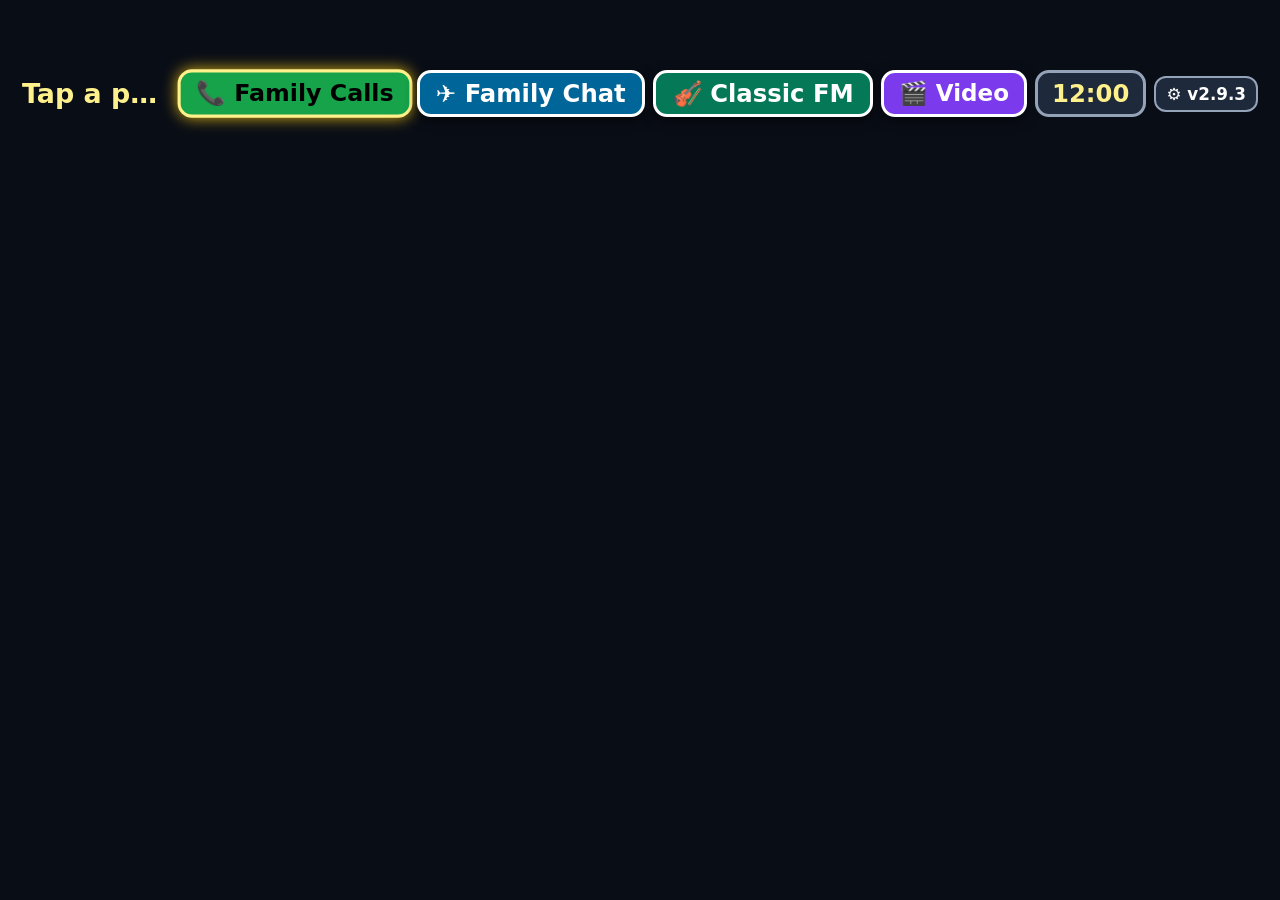
==== commit 0375ca34: "Add files via upload" ====
--- a/Test/index.html
+++ b/Test/index.html
@@ -159,15 +159,15 @@
     <button class="cancel-btn" style="background:#22c55e;color:#000;padding:12px 40px;font-size:1.35rem;" onclick="closePhoneGuideModal()">✔ Got It</button>
   </div>
 
-  <!-- 1. Nana's Main Grid Screen -->
-  <div id="grid-screen" class="screen">
+<!-- 1. Nana's Main Grid Screen -->
+  <div id="grid-screen" class="screen active">
     <div class="header-bar">
       <div class="header-title" id="grid-header-title">Tap a photo to call family</div>
       <div class="header-pills">
         <div class="nav-pill-btn calls-pill active-tab" onclick="switchNanaMainTab('calls')">📞 Family Calls</div>
-        <div class="chat-pill" onclick="openFamilyBulletin()">✈️ Family Chat <span id="chat-unread-badge" class="chat-unread-badge">NEW</span></div>
-        <div class="radio-pill" onclick="openRadioScreen()">🎻 Classic FM</div>
-        <div class="nav-pill-btn video-pill-x" onclick="openVideoScreen()">🎬 Video</div>
+        <div class="chat-pill" onclick="switchNanaMainTab('chat')">✈️ Family Chat <span id="chat-unread-badge" class="chat-unread-badge">NEW</span></div>
+        <div class="radio-pill" onclick="switchNanaMainTab('radio')">🎻 Classic FM</div>
+        <div class="nav-pill-btn video-pill-x" onclick="switchNanaMainTab('video')">🎬 Video</div>
         <div id="clock" class="clock-pill">12:00</div>
         <div class="gear-pill" onclick="openAdminPinModal()">⚙️ v2.9.3</div>
       </div>
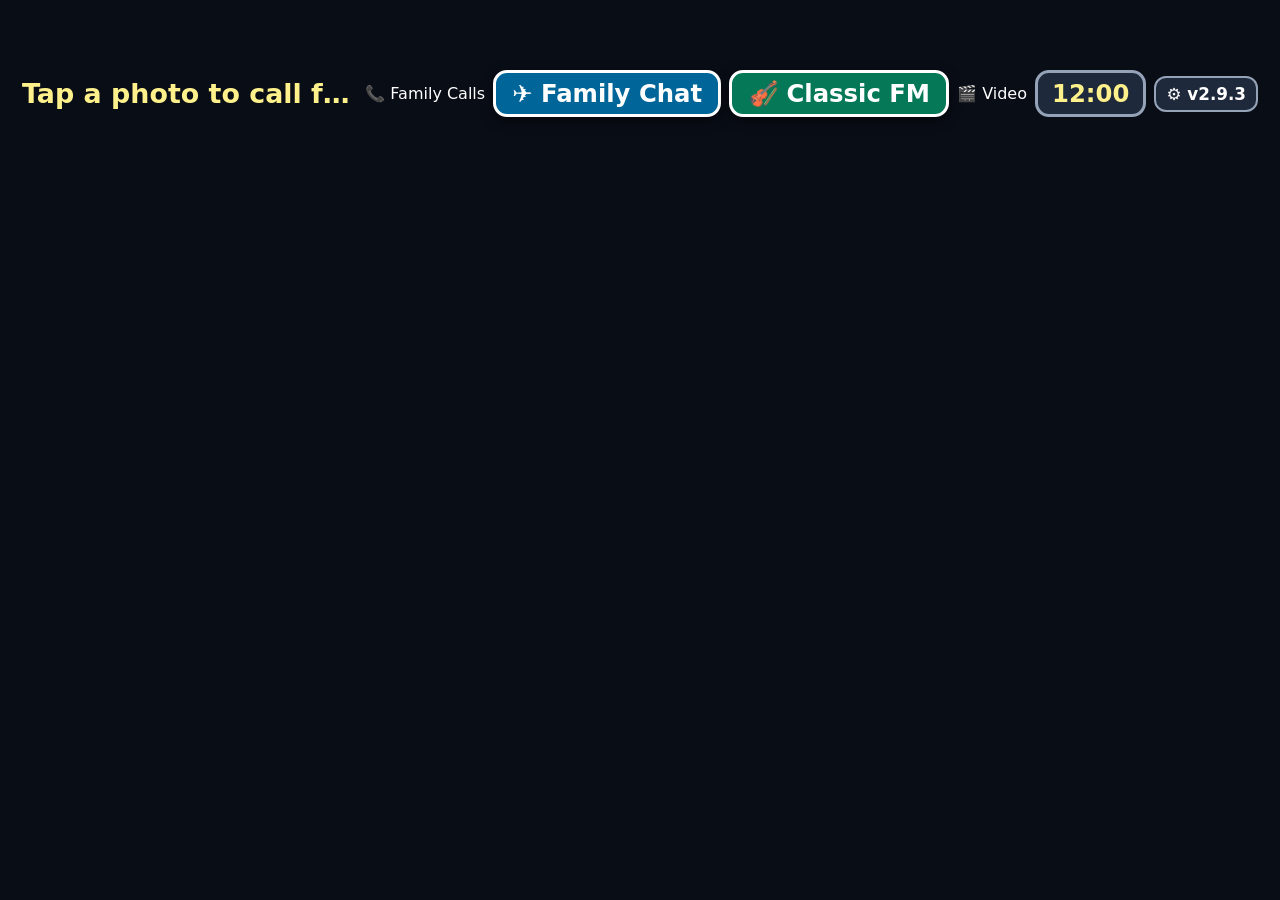
==== commit f22ab320: "Add files via upload" ====
--- a/Test/index.html
+++ b/Test/index.html
@@ -4,6 +4,7 @@
   <meta charset="UTF-8">
   <meta name="viewport" content="width=device-width, initial-scale=1.0, maximum-scale=1.0, user-scalable=no, viewport-fit=cover">
   <meta name="robots" content="noindex, nofollow, noarchive">
+  <meta name="mobile-web-app-capable" content="yes">
   <meta name="apple-mobile-web-app-capable" content="yes">
   <meta name="apple-mobile-web-app-status-bar-style" content="black-translucent">
   <meta name="nanaphone-page-version" content="2.9.3">
@@ -268,22 +269,32 @@
     <button class="giant-btn" style="pointer-events:none;">📞 TOUCH ANYWHERE<br>TO ANSWER</button>
   </div>
 
-  <!-- 4. Active Video Call Screen -->
-  <div id="call-screen" class="screen" onclick="resetIdleTimer()">
+<!-- 4. Active Video Call Screen -->
+  <div id="call-screen" class="screen" onpointerdown="wakeInCallControls()">
     <div id="call-status-pill">🟢 Connected — Speak Normally</div>
     <div id="call-connecting-banner">📹 Connecting video...</div>
-    <div id="in-call-volume-bar" style="flex-wrap:wrap;justify-content:flex-end;">
-      <span>🔊 Tablet Vol: <strong id="in-call-vol-label" style="color:#fef08a;">85%</strong></span>
-      <button class="vol-step-btn" onclick="stepNanaCallVolume(-15)">−</button>
-      <button class="vol-step-btn" onclick="stepNanaCallVolume(15)">+</button>
-      <button id="btn-family-voice-boost" class="vol-step-btn" style="background:#7c3aed;border-color:#fef08a;" onclick="cycleFamilyVoiceBoost()" title="Amplify Nana's incoming voice on your phone/laptop up to 300%">📢 Boost Nana: 180%</button>
-      <button class="vol-step-btn" style="background:#0f766e;" onclick="switchFamilyCamera()">🔄 Flip Cam</button>
-      <button id="in-call-settings-btn" class="vol-step-btn" style="background:#334155;display:none;" onclick="openSettingsModal()">⚙️</button>
-    </div>
+
+    <!-- Top-Right Gear Cog & Hidden Dropdown Menu (Family Only) -->
+    <div id="in-call-menu-wrap" onpointerdown="event.stopPropagation()">
+      <button id="in-call-cog-btn" class="in-call-cog-btn" onclick="toggleInCallMenu(event)" title="Call Options">⚙️</button>
+      <div id="in-call-options-drawer" class="in-call-options-drawer">
+        <div class="in-call-drawer-row">
+          <span>🔊 Nana Vol: <strong id="in-call-vol-label" style="color:#fef08a;">85%</strong></span>
+          <div style="display:flex;gap:6px;">
+            <button class="vol-step-btn" onclick="stepNanaCallVolume(-15)">−</button>
+            <button class="vol-step-btn" onclick="stepNanaCallVolume(15)">+</button>
+          </div>
+        </div>
+        <button id="btn-family-voice-boost" class="vol-step-btn" style="width:100%;background:#7c3aed;border-color:#fef08a;" onclick="cycleFamilyVoiceBoost()">📢 Boost Nana: 180%</button>
+        <button class="vol-step-btn" style="width:100%;background:#0f766e;" onclick="switchFamilyCamera()">🔄 Flip Camera</button>
+        <button id="in-call-settings-btn" class="vol-step-btn" style="width:100%;background:#334155;display:none;" onclick="openSettingsModal()">⚙️ All Tablet Controls</button>
+      </div>
+    </div>
+
     <video id="remote-video" autoplay playsinline muted poster="[data-uri]"></video>
     <audio id="remote-audio" autoplay playsinline></audio>
     <video id="local-video" autoplay playsinline muted poster="[data-uri]"></video>
-    <button id="hangup-btn" class="hangup-btn" onclick="promptEndCallConfirmation()">End Call</button>
+    <button id="hangup-btn" class="hangup-btn" onpointerdown="event.stopPropagation()" onclick="promptEndCallConfirmation()">End Call</button>
   </div>
 
   <!-- 5. Family Member Screen (Organized into 3 Clean Tabs) -->
--- a/Test/styles.css
+++ b/Test/styles.css
@@ -119,23 +119,70 @@
 .giant-radio-btn.playing { background: #064e3b; border-color: #22c55e; color: #ff0; animation: pulseRadioGlow 2s infinite; }
 @keyframes pulseRadioGlow { 0%, 100% { box-shadow: 0 0 20px rgba(34,197,94,0.5); } 50% { box-shadow: 0 0 35px rgba(34,197,94,0.9); } }
 
-/* Top Navigation Bar & Video Player Screen */
-#video-screen { justify-content: space-between; padding: 68px 18px 16px 18px; gap: 10px; }
-.nana-top-nav { width: 100%; display: flex; justify-content: space-between; align-items: center; gap: 8px; flex-shrink: 0; flex-wrap: wrap; }
-.nana-nav-pills { display: flex; gap: 8px; align-items: center; flex-wrap: wrap; }
-.nav-pill-btn { font-size: clamp(1.1rem, 1.8vw, 1.45rem); font-weight: 900; color: #fff; padding: 7px 15px; border-radius: 14px; border: 3px solid #fff; white-space: nowrap; cursor: pointer; box-shadow: 0 4px 12px rgba(0,0,0,0.5); }
-.nav-pill-btn.calls-pill { background: #16a34a; color: #000; }
-.nav-pill-btn.chat-pill-x { background: #006699; }
-.nav-pill-btn.radio-pill-x { background: #047857; }
-.nav-pill-btn.video-pill-x { background: #7c3aed; }
-.nav-pill-btn.active-tab { border-color: #fef08a; box-shadow: 0 0 14px rgba(250,204,21,0.85); transform: scale(1.03); }
-body.theme-black-cream .nav-pill-btn { border-color: #000; }
-.video-stage-box { position: relative; width: 100%; flex: 1; min-height: 0; background: #000; border: 4px solid var(--border-main); border-radius: 24px; overflow: hidden; display: flex; align-items: center; justify-content: center; cursor: pointer; }
+/* Edge-to-Edge Cinema Layout for Video Player Screen */
+#video-screen {
+  justify-content: space-between;
+  padding: 64px 6px 6px 6px; /* Reclaims 24px width & 14px height */
+  gap: 5px;                  /* Tighter vertical gaps between bars and video */
+}
+
+#video-screen .nana-top-nav {
+  padding: 0 4px;
+  transition: all 0.25s ease;
+}
+
+.video-stage-box {
+  position: relative;
+  width: 100%;
+  flex: 1;
+  min-height: 0;
+  background: #000;
+  border: 2px solid var(--border-main); /* Slimmer border for more video area */
+  border-radius: 16px;
+  overflow: hidden;
+  display: flex;
+  align-items: center;
+  justify-content: center;
+  cursor: pointer;
+}
+
 #nana-video-el { width: 100%; height: 100%; object-fit: contain; background: #000; pointer-events: none; }
 #nana-video-el::cue { background: rgba(0,0,0,0.85); color: #fef08a; font-size: 2.1rem; font-weight: 900; text-shadow: 2px 2px 4px #000; }
 #video-tap-overlay { position: absolute; inset: 0; display: flex; flex-direction: column; align-items: center; justify-content: center; background: rgba(0,0,0,0.68); color: #fef08a; font-size: clamp(1.8rem, 3.2vw, 2.7rem); font-weight: 900; text-align: center; padding: 24px; gap: 12px; transition: opacity 0.2s; }
 #video-tap-overlay.playing-hidden { opacity: 0; pointer-events: none; }
-.video-bottom-bar { width: 100%; background: var(--bg-card); border: 3px solid var(--border-main); border-radius: 22px; padding: 10px 18px; display: flex; align-items: center; justify-content: space-between; gap: 12px; flex-shrink: 0; flex-wrap: wrap; }
+
+.video-bottom-bar {
+  width: 100%;
+  background: var(--bg-card);
+  border: 2px solid var(--border-main);
+  border-radius: 16px;
+  padding: 6px 14px;
+  display: flex;
+  align-items: center;
+  justify-content: space-between;
+  gap: 10px;
+  flex-shrink: 0;
+  flex-wrap: wrap;
+  transition: all 0.25s ease;
+}
+
+/* When video is actively playing: slim down top & bottom bars to maximize video size while keeping buttons 100% visible & clickable */
+#video-screen.video-is-playing .nav-pill-btn {
+  padding: 4px 12px;
+  font-size: clamp(1rem, 1.5vw, 1.25rem);
+}
+#video-screen.video-is-playing #video-title-banner {
+  font-size: 1.1rem !important;
+}
+#video-screen.video-is-playing .video-bottom-bar {
+  padding: 4px 12px;
+  background: rgba(30, 41, 59, 0.85);
+}
+#video-screen.video-is-playing .video-bottom-bar .vol-step-btn,
+#video-screen.video-is-playing .video-bottom-bar .cancel-btn {
+  padding: 6px 16px !important;
+  font-size: 1.2rem !important;
+}
 
 /* Yes/No Question Pop-Up Modal */
 #nana-question-modal { display: none; position: fixed; inset: 0; background: rgba(9,13,22,0.96); z-index: 142; flex-direction: column; align-items: center; justify-content: center; padding: 28px; text-align: center; gap: 22px; }
@@ -198,23 +245,23 @@
 #local-video { width: clamp(96px, 24vw, 165px); aspect-ratio: 3/4; max-height: 22dvh; object-fit: cover; position: fixed; bottom: calc(36px + env(safe-area-inset-bottom, 0px)); left: 16px; z-index: 9998; border: 3px solid #fff; border-radius: 16px; background: #1e293b; transform: scaleX(-1); box-shadow: 0 8px 20px rgba(0,0,0,0.7); }
 #call-connecting-banner { position: fixed; top: 50%; left: 50%; transform: translate(-50%, -50%); z-index: 20; font-size: 2.2rem; font-weight: 900; color: #fef08a; background: rgba(15,23,42,0.9); padding: 18px 32px; border-radius: 20px; border: 3px solid #facc15; pointer-events: none; }
 #call-status-pill { position: fixed; bottom: calc(185px + env(safe-area-inset-bottom, 0px)); left: 16px; z-index: 9998; background: rgba(6,78,59,0.9); border: 2px solid #22c55e; padding: 6px 14px; border-radius: 14px; font-size: 1rem; font-weight: 800; color: #fef08a; }
-#in-call-volume-bar { display: none; position: absolute; top: 68px; right: 16px; z-index: 10000; background: rgba(15,23,42,0.95); border: 3px solid #38bdf8; padding: 8px 12px; border-radius: 16px; align-items: center; gap: 8px; font-size: 1rem; font-weight: 900; color: #fff; }
-.vol-step-btn { background: #0284c7; color: #fff; border: 2px solid #fff; border-radius: 12px; padding: 6px 12px; font-size: 1.1rem; font-weight: 900; cursor: pointer; }
-
-.settings-card { width: 92vw; max-width: 680px; background: #1e293b; border: 2px solid #475569; border-radius: 20px; padding: 12px 16px; margin-bottom: 10px; text-align: left; color: #fff; }
-.settings-label { font-size: 1.1rem; font-weight: 900; color: #fef08a; margin-bottom: 6px; display: flex; justify-content: space-between; align-items: center; gap: 8px; flex-wrap: wrap; }
-.settings-sub { font-size: 0.9rem; color: #cbd5e1; margin-bottom: 8px; }
-.opt-row { display: flex; flex-wrap: wrap; gap: 8px; width: 100%; }
-.opt-btn { flex: 1; min-width: 60px; background: #0f172a; color: #e2e8f0; border: 3px solid #475569; border-radius: 12px; padding: 9px 6px; font-size: 0.95rem; font-weight: 800; cursor: pointer; text-align: center; }
-.opt-btn.selected { background: #064e3b; border-color: #22c55e; color: #fef08a; }
-.tz-select { flex: 1; background: #0f172a; color: #fef08a; border: 3px solid #38bdf8; border-radius: 12px; padding: 8px 10px; font-size: 0.95rem; font-weight: 800; }
-
-.giant-btn { width: 88vw; height: 42vh; background: #22c55e; color: #000; border: 12px solid #fff; border-radius: 44px; font-size: 3.6rem; font-weight: 900; cursor: pointer; display: flex; flex-direction: column; align-items: center; justify-content: center; }
-.giant-btn:disabled { background: #475569; color: #94a3b8; border-color: #64748b; cursor: not-allowed; }
-.cancel-btn { background: #ef4444; color: #fff; border: 5px solid #fff; border-radius: 24px; padding: 16px 40px; font-size: 2rem; font-weight: 900; cursor: pointer; }
-.hangup-btn { position: fixed; bottom: calc(36px + env(safe-area-inset-bottom, 0px)); right: 20px; z-index: 10000; background: #ef4444; color: #fff; border: 5px solid #fff; border-radius: 24px; padding: 18px 36px; font-size: 2rem; font-weight: 900; cursor: pointer; box-shadow: 0 10px 25px rgba(0,0,0,0.85); }
+/* Compact Top-Right In-Call Cog & Drawer */
+#in-call-menu-wrap { display: none; position: fixed; top: calc(16px + env(safe-area-inset-top, 0px)); right: 16px; z-index: 10000; flex-direction: column; align-items: flex-end; gap: 8px; }
+body.role-family #in-call-menu-wrap { display: flex; }
+.in-call-cog-btn { width: 48px; height: 48px; border-radius: 50%; background: rgba(15, 23, 42, 0.55); border: 2px solid rgba(255, 255, 255, 0.65); color: #fff; font-size: 1.45rem; display: flex; align-items: center; justify-content: center; cursor: pointer; opacity: 0.45; transition: opacity 0.35s ease, transform 0.15s ease, background 0.25s ease; backdrop-filter: blur(4px); -webkit-backdrop-filter: blur(4px); }
+#call-screen.touch-awake .in-call-cog-btn, #in-call-menu-wrap.menu-open .in-call-cog-btn { opacity: 1; background: rgba(15, 23, 42, 0.92); border-color: #38bdf8; }
+.in-call-options-drawer { display: none; flex-direction: column; gap: 8px; background: rgba(15, 23, 42, 0.95); border: 2px solid #38bdf8; padding: 12px; border-radius: 18px; width: 230px; box-shadow: 0 12px 28px rgba(0,0,0,0.8); font-size: 0.95rem; font-weight: 900; color: #fff; }
+#in-call-menu-wrap.menu-open .in-call-options-drawer { display: flex; }
+.in-call-drawer-row { display: flex; align-items: center; justify-content: space-between; gap: 8px; width: 100%; }
+.vol-step-btn { background: #0284c7; color: #fff; border: 2px solid #fff; border-radius: 12px; padding: 8px 12px; font-size: 0.98rem; font-weight: 900; cursor: pointer; text-align: center; }
+
+/* Auto-fading Call Status Pill & Translucent End Call Button */
+#call-status-pill { position: fixed; bottom: calc(185px + env(safe-area-inset-bottom, 0px)); left: 16px; z-index: 9998; background: rgba(6,78,59,0.85); border: 2px solid #22c55e; padding: 5px 12px; border-radius: 12px; font-size: 0.9rem; font-weight: 800; color: #fef08a; opacity: 0; pointer-events: none; transition: opacity 0.4s ease; }
+#call-screen.touch-awake #call-status-pill { opacity: 0.9; }
+
+.hangup-btn { position: fixed; bottom: calc(28px + env(safe-area-inset-bottom, 0px)); right: 18px; z-index: 10000; background: rgba(239, 68, 68, 0.38); color: rgba(255, 255, 255, 0.85); border: 3px solid rgba(255, 255, 255, 0.45); border-radius: 22px; padding: 14px 28px; font-size: 1.55rem; font-weight: 900; cursor: pointer; opacity: 0.28; transition: opacity 0.35s ease, background 0.35s ease, border-color 0.35s ease, transform 0.1s ease; backdrop-filter: blur(3px); -webkit-backdrop-filter: blur(3px); }
+#call-screen.touch-awake .hangup-btn, .hangup-btn:active { opacity: 1; background: #ef4444; color: #fff; border-color: #fff; box-shadow: 0 8px 22px rgba(0,0,0,0.8); }
 body.role-nana .hangup-btn { display: none !important; }
-.tone-btn { background: #1e293b; color: #fff; border: 3px solid #475569; border-radius: 18px; padding: 11px 14px; font-size: 1.02rem; font-weight: 800; cursor: pointer; text-decoration: none; display: inline-block; }
 
 #brightness-overlay { position: fixed; inset: 0; background: #000; pointer-events: none; z-index: 145; opacity: 0; transition: opacity 0.6s ease; }
 #night-dimmer { display: none; position: fixed; inset: 0; background: rgba(0,0,0,0.96); z-index: 150; flex-direction: column; align-items: center; justify-content: center; color: #94a3b8; font-size: 2.2rem; }
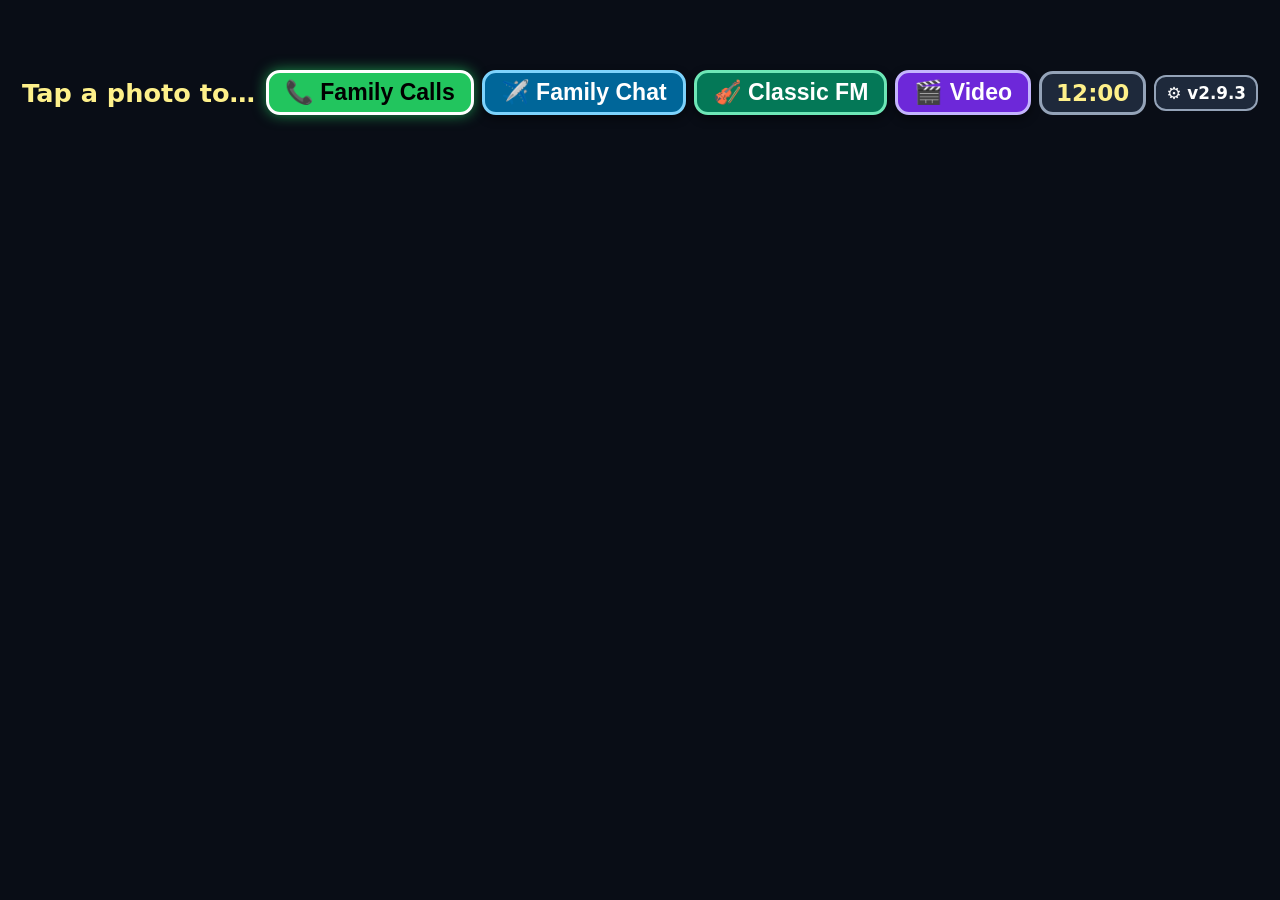
==== commit b8536a39: "Add files via upload" ====
--- a/Test/index.html
+++ b/Test/index.html
@@ -160,15 +160,15 @@
     <button class="cancel-btn" style="background:#22c55e;color:#000;padding:12px 40px;font-size:1.35rem;" onclick="closePhoneGuideModal()">✔ Got It</button>
   </div>
 
-<!-- 1. Nana's Main Grid Screen -->
+  <!-- 1. Nana's Main Grid Screen -->
   <div id="grid-screen" class="screen active">
     <div class="header-bar">
       <div class="header-title" id="grid-header-title">Tap a photo to call family</div>
       <div class="header-pills">
-        <div class="nav-pill-btn calls-pill active-tab" onclick="switchNanaMainTab('calls')">📞 Family Calls</div>
-        <div class="chat-pill" onclick="switchNanaMainTab('chat')">✈️ Family Chat <span id="chat-unread-badge" class="chat-unread-badge">NEW</span></div>
-        <div class="radio-pill" onclick="switchNanaMainTab('radio')">🎻 Classic FM</div>
-        <div class="nav-pill-btn video-pill-x" onclick="switchNanaMainTab('video')">🎬 Video</div>
+        <button class="nav-pill-btn calls-pill active-tab" onclick="switchNanaMainTab('calls')">📞 Family Calls</button>
+        <button class="nav-pill-btn chat-pill-x" onclick="switchNanaMainTab('chat')">✈️ Family Chat <span id="chat-unread-badge" class="chat-unread-badge">NEW</span></button>
+        <button class="nav-pill-btn radio-pill-x" onclick="switchNanaMainTab('radio')">🎻 Classic FM</button>
+        <button class="nav-pill-btn video-pill-x" onclick="switchNanaMainTab('video')">🎬 Video</button>
         <div id="clock" class="clock-pill">12:00</div>
         <div class="gear-pill" onclick="openAdminPinModal()">⚙️ v2.9.3</div>
       </div>
@@ -241,15 +241,15 @@
         <div id="video-overlay-sub" style="font-size:1.35rem;color:#cbd5e1;font-weight:700;">Touching the screen while playing pauses the video</div>
       </div>
     </div>
-	<div class="video-bottom-bar">
+    <div class="video-bottom-bar">
       <div style="font-size:1.35rem;font-weight:900;color:var(--text-accent);">🔊 Video Vol: <span id="nana-video-vol-display">80%</span></div>
-      <div style="display:flex;gap:12px;">
-        <button class="vol-step-btn" style="font-size:1.45rem;padding:10px 22px;" onclick="adjustNanaVideoVolume(-15)">🔉 Quieter</button>
-        <button class="vol-step-btn" style="font-size:1.45rem;padding:10px 22px;background:#0284c7;" onclick="adjustNanaVideoVolume(15)">🔊 Louder</button>
-      </div>
-      <div style="display:flex;gap:10px;">
-        <button id="btn-bottom-video-toggle" class="cancel-btn" style="font-size:1.35rem;padding:10px 22px;background:#059669;border-color:#4ade80;color:#fff;" onclick="toggleNanaVideoPlayback()">▶️ Play Video</button>
-        <button class="cancel-btn" style="font-size:1.2rem;padding:10px 16px;background:#334155;border-color:#94a3b8;color:#fff;" onclick="restartNanaVideoFromBeginning()">⏮️ Restart</button>
+      <div>
+        <button class="vol-step-btn" onclick="adjustNanaVideoVolume(-15)">🔉 Quieter</button>
+        <button class="vol-step-btn" style="background:#0284c7;" onclick="adjustNanaVideoVolume(15)">🔊 Louder</button>
+      </div>
+      <div>
+        <button id="btn-bottom-video-toggle" class="cancel-btn" style="background:#059669;border-color:#4ade80;color:#fff;" onclick="toggleNanaVideoPlayback()">▶️ Play Video</button>
+        <button class="cancel-btn" style="background:#334155;border-color:#94a3b8;color:#fff;" onclick="restartNanaVideoFromBeginning()">⏮️ Restart</button>
       </div>
     </div>
   </div>
@@ -269,13 +269,13 @@
     <button class="giant-btn" style="pointer-events:none;">📞 TOUCH ANYWHERE<br>TO ANSWER</button>
   </div>
 
-<!-- 4. Active Video Call Screen -->
-  <div id="call-screen" class="screen" onpointerdown="wakeInCallControls()">
+  <!-- 4. Active Video Call Screen -->
+  <div id="call-screen" class="screen" onpointerdown="wakeInCallControls(event)" ontouchstart="wakeInCallControls(event)">
     <div id="call-status-pill">🟢 Connected — Speak Normally</div>
     <div id="call-connecting-banner">📹 Connecting video...</div>
 
     <!-- Top-Right Gear Cog & Hidden Dropdown Menu (Family Only) -->
-    <div id="in-call-menu-wrap" onpointerdown="event.stopPropagation()">
+    <div id="in-call-menu-wrap" onpointerdown="event.stopPropagation()" ontouchstart="event.stopPropagation()">
       <button id="in-call-cog-btn" class="in-call-cog-btn" onclick="toggleInCallMenu(event)" title="Call Options">⚙️</button>
       <div id="in-call-options-drawer" class="in-call-options-drawer">
         <div class="in-call-drawer-row">
@@ -294,7 +294,7 @@
     <video id="remote-video" autoplay playsinline muted poster="[data-uri]"></video>
     <audio id="remote-audio" autoplay playsinline></audio>
     <video id="local-video" autoplay playsinline muted poster="[data-uri]"></video>
-    <button id="hangup-btn" class="hangup-btn" onpointerdown="event.stopPropagation()" onclick="promptEndCallConfirmation()">End Call</button>
+    <button id="hangup-btn" class="hangup-btn" onpointerdown="event.stopPropagation()" ontouchstart="event.stopPropagation()" onclick="promptEndCallConfirmation()">End Call</button>
   </div>
 
   <!-- 5. Family Member Screen (Organized into 3 Clean Tabs) -->
--- a/Test/styles.css
+++ b/Test/styles.css
@@ -34,16 +34,187 @@
 .screen { display: none; width: 100vw; height: 100vh; height: 100dvh; flex-direction: column; align-items: center; justify-content: flex-start; padding: 68px 18px 16px 18px; gap: 8px; text-align: center; overflow: hidden; background: var(--bg-main); }
 .active { display: flex; }
 
-.header-bar { width: 100%; display: flex; justify-content: space-between; align-items: center; gap: 10px; padding: 2px 4px; flex-shrink: 0; }
-.header-title { font-size: clamp(1.3rem, 2.1vw, 1.85rem); font-weight: 900; color: var(--text-accent); white-space: nowrap; overflow: hidden; text-overflow: ellipsis; }
-.header-pills { display: flex; gap: 8px; align-items: center; flex-shrink: 0; }
-.pill, .clock-pill { font-size: clamp(1.2rem, 1.9vw, 1.55rem); font-weight: 900; color: var(--text-accent); background: var(--bg-card); padding: 6px 14px; border-radius: 14px; border: 3px solid var(--border-main); white-space: nowrap; cursor: pointer; }
-.chat-pill, .radio-pill { position: relative; font-size: clamp(1.2rem, 1.9vw, 1.55rem); font-weight: 900; color: #fff; background: #006699; padding: 6px 16px; border-radius: 14px; border: 3px solid #fff; white-space: nowrap; cursor: pointer; box-shadow: 0 4px 12px rgba(0,0,0,0.5); }
+/* Main Header & Top Navigation Pills across all Nana Screens */
+.header-bar, .nana-top-nav {
+  width: 100%;
+  display: flex;
+  justify-content: space-between;
+  align-items: center;
+  gap: 10px;
+  padding: 2px 4px;
+  flex-shrink: 0;
+}
+.header-title { font-size: clamp(1.2rem, 2vw, 1.75rem); font-weight: 900; color: var(--text-accent); white-space: nowrap; overflow: hidden; text-overflow: ellipsis; }
+.header-pills, .nana-nav-pills { display: flex; gap: 8px; align-items: center; flex-shrink: 0; flex-wrap: nowrap; }
+
+.pill, .clock-pill { font-size: clamp(1.15rem, 1.8vw, 1.5rem); font-weight: 900; color: var(--text-accent); background: var(--bg-card); padding: 6px 14px; border-radius: 14px; border: 3px solid var(--border-main); white-space: nowrap; cursor: pointer; }
+.chat-pill, .radio-pill { position: relative; font-size: clamp(1.15rem, 1.8vw, 1.5rem); font-weight: 900; color: #fff; background: #006699; padding: 6px 16px; border-radius: 14px; border: 3px solid #fff; white-space: nowrap; cursor: pointer; box-shadow: 0 4px 12px rgba(0,0,0,0.5); }
 .radio-pill { background: #047857; }
+
+/* Unified Tab Pill Buttons (Calls, Chat, Radio, Video) */
+.nav-pill-btn {
+  position: relative;
+  font-size: clamp(1.15rem, 1.8vw, 1.5rem);
+  font-weight: 900;
+  color: #ffffff;
+  background: var(--bg-card);
+  padding: 6px 16px;
+  border-radius: 14px;
+  border: 3px solid var(--border-main);
+  white-space: nowrap;
+  cursor: pointer;
+  box-shadow: 0 4px 10px rgba(0,0,0,0.45);
+  transition: transform 0.1s ease, background 0.15s ease;
+}
+.nav-pill-btn.calls-pill { background: #1e3a8a; border-color: #93c5fd; }
+.nav-pill-btn.chat-pill-x { background: #006699; border-color: #7dd3fc; }
+.nav-pill-btn.radio-pill-x { background: #047857; border-color: #6ee7b7; }
+.nav-pill-btn.video-pill-x { background: #6d28d9; border-color: #c4b5fd; }
+
+.nav-pill-btn.active-tab {
+  background: #22c55e !important;
+  color: #000000 !important;
+  border-color: #ffffff !important;
+  box-shadow: 0 0 14px rgba(34, 197, 94, 0.7);
+}
+.nav-pill-btn:active, .chat-pill:active, .radio-pill:active { transform: scale(0.96); }
+
 body.theme-black-cream .chat-pill { border-color: #000; background: #0284c7; }
-body.theme-black-cream .radio-pill, body.theme-black-cream .message-ticker-bar, body.theme-black-cream .tg-back-home-btn, body.theme-black-cream .tg-send-btn { border-color: #000; }
+body.theme-black-cream .radio-pill,
+body.theme-black-cream .nav-pill-btn,
+body.theme-black-cream .nav-pill-btn.active-tab,
+body.theme-black-cream .message-ticker-bar,
+body.theme-black-cream .tg-back-home-btn,
+body.theme-black-cream .tg-send-btn { border-color: #000 !important; }
+
 .chat-unread-badge { display: none; position: absolute; top: -8px; right: -8px; background: #dc2626; color: #ff0; border: 2px solid #fff; border-radius: 999px; padding: 1px 8px; font-size: 0.95rem; font-weight: 900; animation: pulseMissed 1.4s infinite; }
 .gear-pill { font-size: 1.05rem; font-weight: 900; color: var(--text-main); background: var(--bg-card); padding: 6px 10px; border-radius: 12px; border: 2px solid var(--border-main); white-space: nowrap; cursor: pointer; }
+
+/* Core Shared Action Buttons (.cancel-btn, .giant-btn, .tone-btn) */
+.cancel-btn {
+  background: #ef4444;
+  color: #ffffff;
+  border: 3px solid #ffffff;
+  border-radius: 18px;
+  padding: 12px 24px;
+  font-size: 1.4rem;
+  font-weight: 900;
+  cursor: pointer;
+  white-space: nowrap;
+  box-shadow: 0 6px 16px rgba(0,0,0,0.5);
+  transition: transform 0.1s ease;
+}
+.cancel-btn:active { transform: scale(0.96); }
+
+.giant-btn {
+  width: 88vw;
+  max-width: 620px;
+  min-height: 150px;
+  background: #22c55e;
+  color: #000000;
+  border: 6px solid #ffffff;
+  border-radius: 32px;
+  padding: 18px 28px;
+  font-size: clamp(2rem, 3.6vw, 2.8rem);
+  font-weight: 900;
+  cursor: pointer;
+  box-shadow: 0 10px 28px rgba(0,0,0,0.65);
+  display: flex;
+  align-items: center;
+  justify-content: center;
+  text-align: center;
+  line-height: 1.2;
+}
+.giant-btn:disabled { opacity: 0.45; cursor: not-allowed; }
+.giant-btn:active { transform: scale(0.97); }
+
+.tone-btn {
+  background: #1e293b;
+  color: #ffffff;
+  border: 3px solid #94a3b8;
+  border-radius: 16px;
+  padding: 10px 16px;
+  font-size: 1.05rem;
+  font-weight: 900;
+  cursor: pointer;
+  text-decoration: none;
+  display: inline-flex;
+  align-items: center;
+  justify-content: center;
+  gap: 6px;
+  white-space: nowrap;
+  box-shadow: 0 4px 12px rgba(0,0,0,0.4);
+}
+.tone-btn:active { transform: scale(0.96); }
+
+/* Settings Cards & Option Buttons (.settings-card, .opt-row, .opt-btn, .tz-select) */
+.settings-card {
+  width: 92vw;
+  max-width: 640px;
+  background: #1e293b;
+  border: 2px solid #475569;
+  border-radius: 18px;
+  padding: 12px 14px;
+  margin-bottom: 10px;
+  text-align: left;
+  box-shadow: 0 4px 14px rgba(0,0,0,0.4);
+}
+.settings-label {
+  display: flex;
+  justify-content: space-between;
+  align-items: center;
+  gap: 8px;
+  font-size: 1.08rem;
+  font-weight: 900;
+  color: #fef08a;
+  margin-bottom: 6px;
+}
+.settings-sub {
+  font-size: 0.88rem;
+  color: #cbd5e1;
+  font-weight: 700;
+  margin-bottom: 6px;
+  line-height: 1.35;
+}
+.opt-row {
+  display: flex;
+  flex-wrap: wrap;
+  gap: 6px;
+  width: 100%;
+}
+.opt-btn {
+  flex: 1 1 auto;
+  min-width: 68px;
+  background: #0f172a;
+  color: #e2e8f0;
+  border: 2px solid #64748b;
+  border-radius: 12px;
+  padding: 8px 10px;
+  font-size: 0.92rem;
+  font-weight: 900;
+  cursor: pointer;
+  text-align: center;
+  white-space: nowrap;
+  transition: all 0.12s ease;
+}
+.opt-btn.selected {
+  background: #22c55e !important;
+  color: #000000 !important;
+  border-color: #ffffff !important;
+  box-shadow: 0 0 10px rgba(34, 197, 94, 0.5);
+}
+.opt-btn:active { transform: scale(0.96); }
+
+.tz-select {
+  background: #0f172a;
+  color: #fef08a;
+  border: 2px solid #38bdf8;
+  border-radius: 10px;
+  padding: 6px 10px;
+  font-size: 0.95rem;
+  font-weight: 900;
+  cursor: pointer;
+}
 
 .message-ticker-bar { display: none; width: 100%; background: #006699; border: 3px solid #fff; border-radius: 14px; padding: 7px 16px; justify-content: space-between; align-items: center; gap: 12px; flex-shrink: 0; font-size: clamp(1.1rem, 1.8vw, 1.3rem); font-weight: 900; color: #fff; cursor: pointer; }
 #ticker-preview-text { white-space: nowrap; overflow: hidden; text-overflow: ellipsis; flex: 1; text-align: left; }
@@ -122,8 +293,8 @@
 /* Edge-to-Edge Cinema Layout for Video Player Screen */
 #video-screen {
   justify-content: space-between;
-  padding: 64px 6px 6px 6px; /* Reclaims 24px width & 14px height */
-  gap: 5px;                  /* Tighter vertical gaps between bars and video */
+  padding: 64px 8px 8px 8px;
+  gap: 6px;
 }
 
 #video-screen .nana-top-nav {
@@ -137,7 +308,7 @@
   flex: 1;
   min-height: 0;
   background: #000;
-  border: 2px solid var(--border-main); /* Slimmer border for more video area */
+  border: 2px solid var(--border-main);
   border-radius: 16px;
   overflow: hidden;
   display: flex;
@@ -151,22 +322,44 @@
 #video-tap-overlay { position: absolute; inset: 0; display: flex; flex-direction: column; align-items: center; justify-content: center; background: rgba(0,0,0,0.68); color: #fef08a; font-size: clamp(1.8rem, 3.2vw, 2.7rem); font-weight: 900; text-align: center; padding: 24px; gap: 12px; transition: opacity 0.2s; }
 #video-tap-overlay.playing-hidden { opacity: 0; pointer-events: none; }
 
+/* Clean Single-Row Video Bottom Control Bar */
 .video-bottom-bar {
   width: 100%;
   background: var(--bg-card);
-  border: 2px solid var(--border-main);
-  border-radius: 16px;
-  padding: 6px 14px;
+  border: 3px solid var(--border-main);
+  border-radius: 18px;
+  padding: 8px 16px;
   display: flex;
   align-items: center;
   justify-content: space-between;
+  gap: 12px;
+  flex-shrink: 0;
+  flex-wrap: nowrap;
+  transition: all 0.25s ease;
+}
+
+.video-bottom-bar > div {
+  display: flex;
+  align-items: center;
   gap: 10px;
   flex-shrink: 0;
-  flex-wrap: wrap;
-  transition: all 0.25s ease;
-}
-
-/* When video is actively playing: slim down top & bottom bars to maximize video size while keeping buttons 100% visible & clickable */
+  white-space: nowrap;
+}
+
+.video-bottom-bar .vol-step-btn,
+.video-bottom-bar .cancel-btn {
+  margin: 0;
+  height: 52px;
+  padding: 0 18px !important;
+  font-size: clamp(1.1rem, 1.8vw, 1.35rem) !important;
+  border-radius: 14px;
+  display: inline-flex;
+  align-items: center;
+  justify-content: center;
+  white-space: nowrap;
+}
+
+/* When video is actively playing: slim down top & bottom bars while keeping buttons aligned */
 #video-screen.video-is-playing .nav-pill-btn {
   padding: 4px 12px;
   font-size: clamp(1rem, 1.5vw, 1.25rem);
@@ -175,13 +368,14 @@
   font-size: 1.1rem !important;
 }
 #video-screen.video-is-playing .video-bottom-bar {
-  padding: 4px 12px;
-  background: rgba(30, 41, 59, 0.85);
+  padding: 5px 12px;
+  background: rgba(30, 41, 59, 0.9);
 }
 #video-screen.video-is-playing .video-bottom-bar .vol-step-btn,
 #video-screen.video-is-playing .video-bottom-bar .cancel-btn {
-  padding: 6px 16px !important;
-  font-size: 1.2rem !important;
+  height: 44px;
+  padding: 0 14px !important;
+  font-size: 1.1rem !important;
 }
 
 /* Yes/No Question Pop-Up Modal */
@@ -241,26 +435,118 @@
 #calling-off-card { display: none; }
 body.calling-off #family-grid, body.calling-off #missed-call-banner { display: none !important; }
 body.calling-off #calling-off-card { display: flex !important; }
-#remote-video { width: 100%; height: 100%; object-fit: contain; position: absolute; inset: 0; z-index: 10; background: #090d16; }
-#local-video { width: clamp(96px, 24vw, 165px); aspect-ratio: 3/4; max-height: 22dvh; object-fit: cover; position: fixed; bottom: calc(36px + env(safe-area-inset-bottom, 0px)); left: 16px; z-index: 9998; border: 3px solid #fff; border-radius: 16px; background: #1e293b; transform: scaleX(-1); box-shadow: 0 8px 20px rgba(0,0,0,0.7); }
-#call-connecting-banner { position: fixed; top: 50%; left: 50%; transform: translate(-50%, -50%); z-index: 20; font-size: 2.2rem; font-weight: 900; color: #fef08a; background: rgba(15,23,42,0.9); padding: 18px 32px; border-radius: 20px; border: 3px solid #facc15; pointer-events: none; }
-#call-status-pill { position: fixed; bottom: calc(185px + env(safe-area-inset-bottom, 0px)); left: 16px; z-index: 9998; background: rgba(6,78,59,0.9); border: 2px solid #22c55e; padding: 6px 14px; border-radius: 14px; font-size: 1rem; font-weight: 800; color: #fef08a; }
-/* Compact Top-Right In-Call Cog & Drawer */
-#in-call-menu-wrap { display: none; position: fixed; top: calc(16px + env(safe-area-inset-top, 0px)); right: 16px; z-index: 10000; flex-direction: column; align-items: flex-end; gap: 8px; }
+
+/* Let touches pass straight through video elements to #call-screen on mobile */
+#remote-video { width: 100%; height: 100%; object-fit: contain; position: absolute; inset: 0; z-index: 10; background: #090d16; pointer-events: none; }
+#local-video { width: clamp(76px, 20vw, 135px); aspect-ratio: 3/4; max-height: 18dvh; object-fit: cover; position: fixed; bottom: calc(20px + env(safe-area-inset-bottom, 0px)); left: 12px; z-index: 9998; border: 2px solid rgba(255,255,255,0.7); border-radius: 14px; background: #1e293b; transform: scaleX(-1); box-shadow: 0 6px 16px rgba(0,0,0,0.6); pointer-events: none; }
+
+#call-connecting-banner { position: fixed; top: 50%; left: 50%; transform: translate(-50%, -50%); z-index: 20; font-size: clamp(1.3rem, 4vw, 2.1rem); font-weight: 900; color: #fef08a; background: rgba(15,23,42,0.9); padding: 14px 24px; border-radius: 20px; border: 3px solid #facc15; pointer-events: none; width: max-content; max-width: 90vw; text-align: center; }
+
+/* Compact Top-Right In-Call Settings Cog & Drawer (Family Only) */
+#in-call-menu-wrap {
+  display: none;
+  position: fixed;
+  top: calc(12px + env(safe-area-inset-top, 0px));
+  right: 12px;
+  z-index: 10000;
+  flex-direction: column;
+  align-items: flex-end;
+  gap: 8px;
+}
 body.role-family #in-call-menu-wrap { display: flex; }
-.in-call-cog-btn { width: 48px; height: 48px; border-radius: 50%; background: rgba(15, 23, 42, 0.55); border: 2px solid rgba(255, 255, 255, 0.65); color: #fff; font-size: 1.45rem; display: flex; align-items: center; justify-content: center; cursor: pointer; opacity: 0.45; transition: opacity 0.35s ease, transform 0.15s ease, background 0.25s ease; backdrop-filter: blur(4px); -webkit-backdrop-filter: blur(4px); }
-#call-screen.touch-awake .in-call-cog-btn, #in-call-menu-wrap.menu-open .in-call-cog-btn { opacity: 1; background: rgba(15, 23, 42, 0.92); border-color: #38bdf8; }
-.in-call-options-drawer { display: none; flex-direction: column; gap: 8px; background: rgba(15, 23, 42, 0.95); border: 2px solid #38bdf8; padding: 12px; border-radius: 18px; width: 230px; box-shadow: 0 12px 28px rgba(0,0,0,0.8); font-size: 0.95rem; font-weight: 900; color: #fff; }
+
+.in-call-cog-btn {
+  width: 42px;
+  height: 42px;
+  border-radius: 50%;
+  background: rgba(15, 23, 42, 0.35);
+  border: 2px solid rgba(255, 255, 255, 0.45);
+  color: rgba(255, 255, 255, 0.85);
+  font-size: 1.25rem;
+  display: flex;
+  align-items: center;
+  justify-content: center;
+  cursor: pointer;
+  padding: 0;
+  transition: opacity 0.3s ease, background 0.25s ease, border-color 0.25s ease;
+  backdrop-filter: blur(4px);
+  -webkit-backdrop-filter: blur(4px);
+}
+#call-screen.touch-awake .in-call-cog-btn,
+#in-call-menu-wrap.menu-open .in-call-cog-btn {
+  background: rgba(15, 23, 42, 0.78);
+  border-color: #38bdf8;
+  color: #fff;
+}
+
+.in-call-options-drawer {
+  display: none;
+  flex-direction: column;
+  gap: 8px;
+  background: rgba(15, 23, 42, 0.88);
+  border: 2px solid #38bdf8;
+  padding: 10px;
+  border-radius: 16px;
+  width: 215px;
+  box-shadow: 0 10px 25px rgba(0,0,0,0.75);
+  font-size: 0.9rem;
+  font-weight: 900;
+  color: #fff;
+  backdrop-filter: blur(8px);
+  -webkit-backdrop-filter: blur(8px);
+}
 #in-call-menu-wrap.menu-open .in-call-options-drawer { display: flex; }
-.in-call-drawer-row { display: flex; align-items: center; justify-content: space-between; gap: 8px; width: 100%; }
-.vol-step-btn { background: #0284c7; color: #fff; border: 2px solid #fff; border-radius: 12px; padding: 8px 12px; font-size: 0.98rem; font-weight: 900; cursor: pointer; text-align: center; }
-
-/* Auto-fading Call Status Pill & Translucent End Call Button */
-#call-status-pill { position: fixed; bottom: calc(185px + env(safe-area-inset-bottom, 0px)); left: 16px; z-index: 9998; background: rgba(6,78,59,0.85); border: 2px solid #22c55e; padding: 5px 12px; border-radius: 12px; font-size: 0.9rem; font-weight: 800; color: #fef08a; opacity: 0; pointer-events: none; transition: opacity 0.4s ease; }
-#call-screen.touch-awake #call-status-pill { opacity: 0.9; }
-
-.hangup-btn { position: fixed; bottom: calc(28px + env(safe-area-inset-bottom, 0px)); right: 18px; z-index: 10000; background: rgba(239, 68, 68, 0.38); color: rgba(255, 255, 255, 0.85); border: 3px solid rgba(255, 255, 255, 0.45); border-radius: 22px; padding: 14px 28px; font-size: 1.55rem; font-weight: 900; cursor: pointer; opacity: 0.28; transition: opacity 0.35s ease, background 0.35s ease, border-color 0.35s ease, transform 0.1s ease; backdrop-filter: blur(3px); -webkit-backdrop-filter: blur(3px); }
-#call-screen.touch-awake .hangup-btn, .hangup-btn:active { opacity: 1; background: #ef4444; color: #fff; border-color: #fff; box-shadow: 0 8px 22px rgba(0,0,0,0.8); }
+.in-call-drawer-row { display: flex; align-items: center; justify-content: space-between; gap: 6px; width: 100%; }
+.vol-step-btn { background: #0284c7; color: #fff; border: 2px solid #fff; border-radius: 12px; padding: 7px 12px; font-size: 0.92rem; font-weight: 900; cursor: pointer; text-align: center; }
+
+/* Auto-fading Call Status Pill (Hidden until screen touched) */
+#call-status-pill {
+  position: fixed;
+  top: calc(14px + env(safe-area-inset-top, 0px));
+  left: 12px;
+  z-index: 9998;
+  background: rgba(6, 78, 59, 0.65);
+  border: 1.5px solid rgba(74, 222, 128, 0.7);
+  padding: 5px 12px;
+  border-radius: 999px;
+  font-size: 0.82rem;
+  font-weight: 800;
+  color: #fef08a;
+  opacity: 0;
+  pointer-events: none;
+  transition: opacity 0.35s ease;
+  backdrop-filter: blur(4px);
+  -webkit-backdrop-filter: blur(4px);
+}
+#call-screen.touch-awake #call-status-pill { opacity: 1; }
+
+/* Translucent End Call Button: Completely hidden until screen is touched, then shows translucently for 5s */
+.hangup-btn {
+  position: fixed;
+  bottom: calc(20px + env(safe-area-inset-bottom, 0px));
+  right: 14px;
+  z-index: 10000;
+  background: rgba(220, 38, 38, 0.48);
+  color: #ffffff;
+  border: 2px solid rgba(255, 255, 255, 0.65);
+  border-radius: 20px;
+  padding: 12px 22px;
+  font-size: 1.25rem;
+  font-weight: 900;
+  cursor: pointer;
+  opacity: 0;
+  pointer-events: none;
+  transform: translateY(8px);
+  transition: opacity 0.3s ease, transform 0.3s ease, background 0.2s ease;
+  backdrop-filter: blur(5px);
+  -webkit-backdrop-filter: blur(5px);
+  box-shadow: 0 6px 18px rgba(0, 0, 0, 0.45);
+}
+#call-screen.touch-awake .hangup-btn {
+  opacity: 1;
+  pointer-events: auto;
+  transform: translateY(0);
+}
 body.role-nana .hangup-btn { display: none !important; }
 
 #brightness-overlay { position: fixed; inset: 0; background: #000; pointer-events: none; z-index: 145; opacity: 0; transition: opacity 0.6s ease; }
@@ -357,4 +643,4 @@
   align-items: center;
   gap: 14px;
   box-shadow: 0 16px 40px rgba(0, 0, 0, 0.85);
-}
+}
